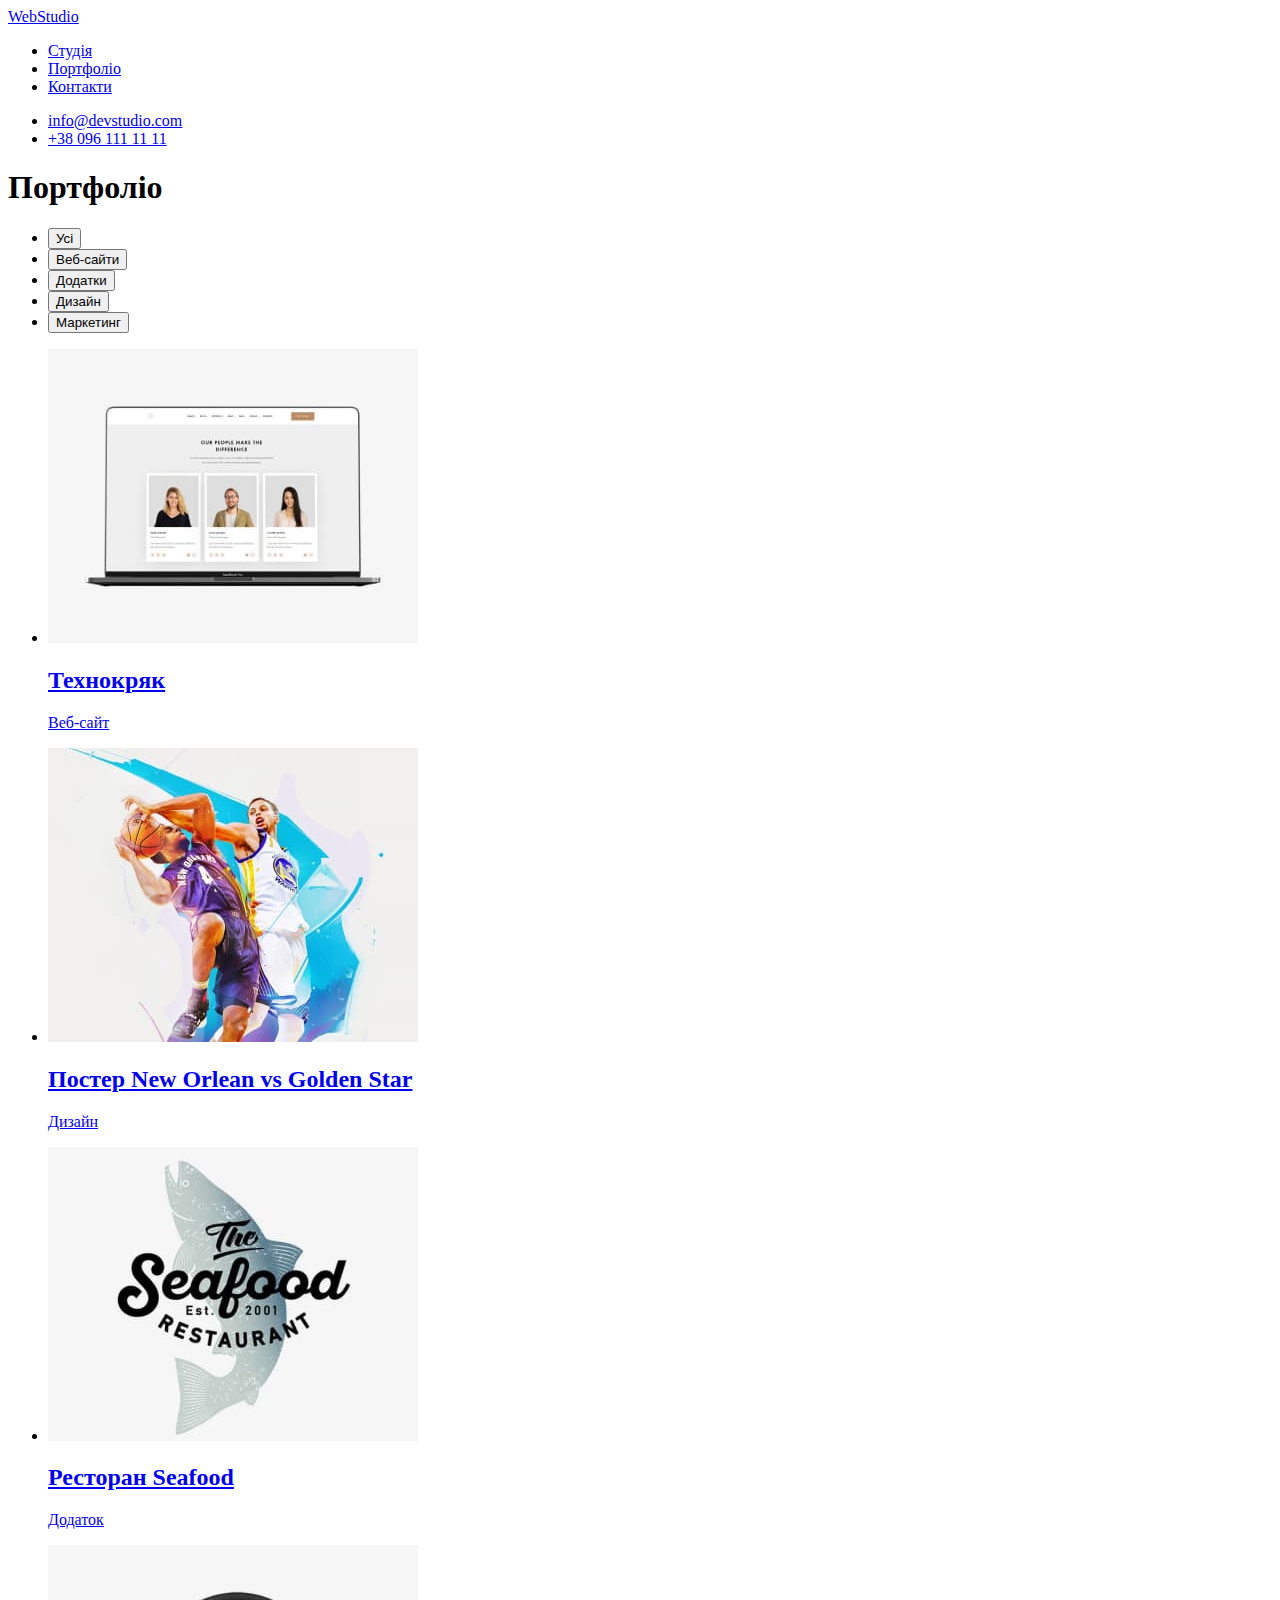
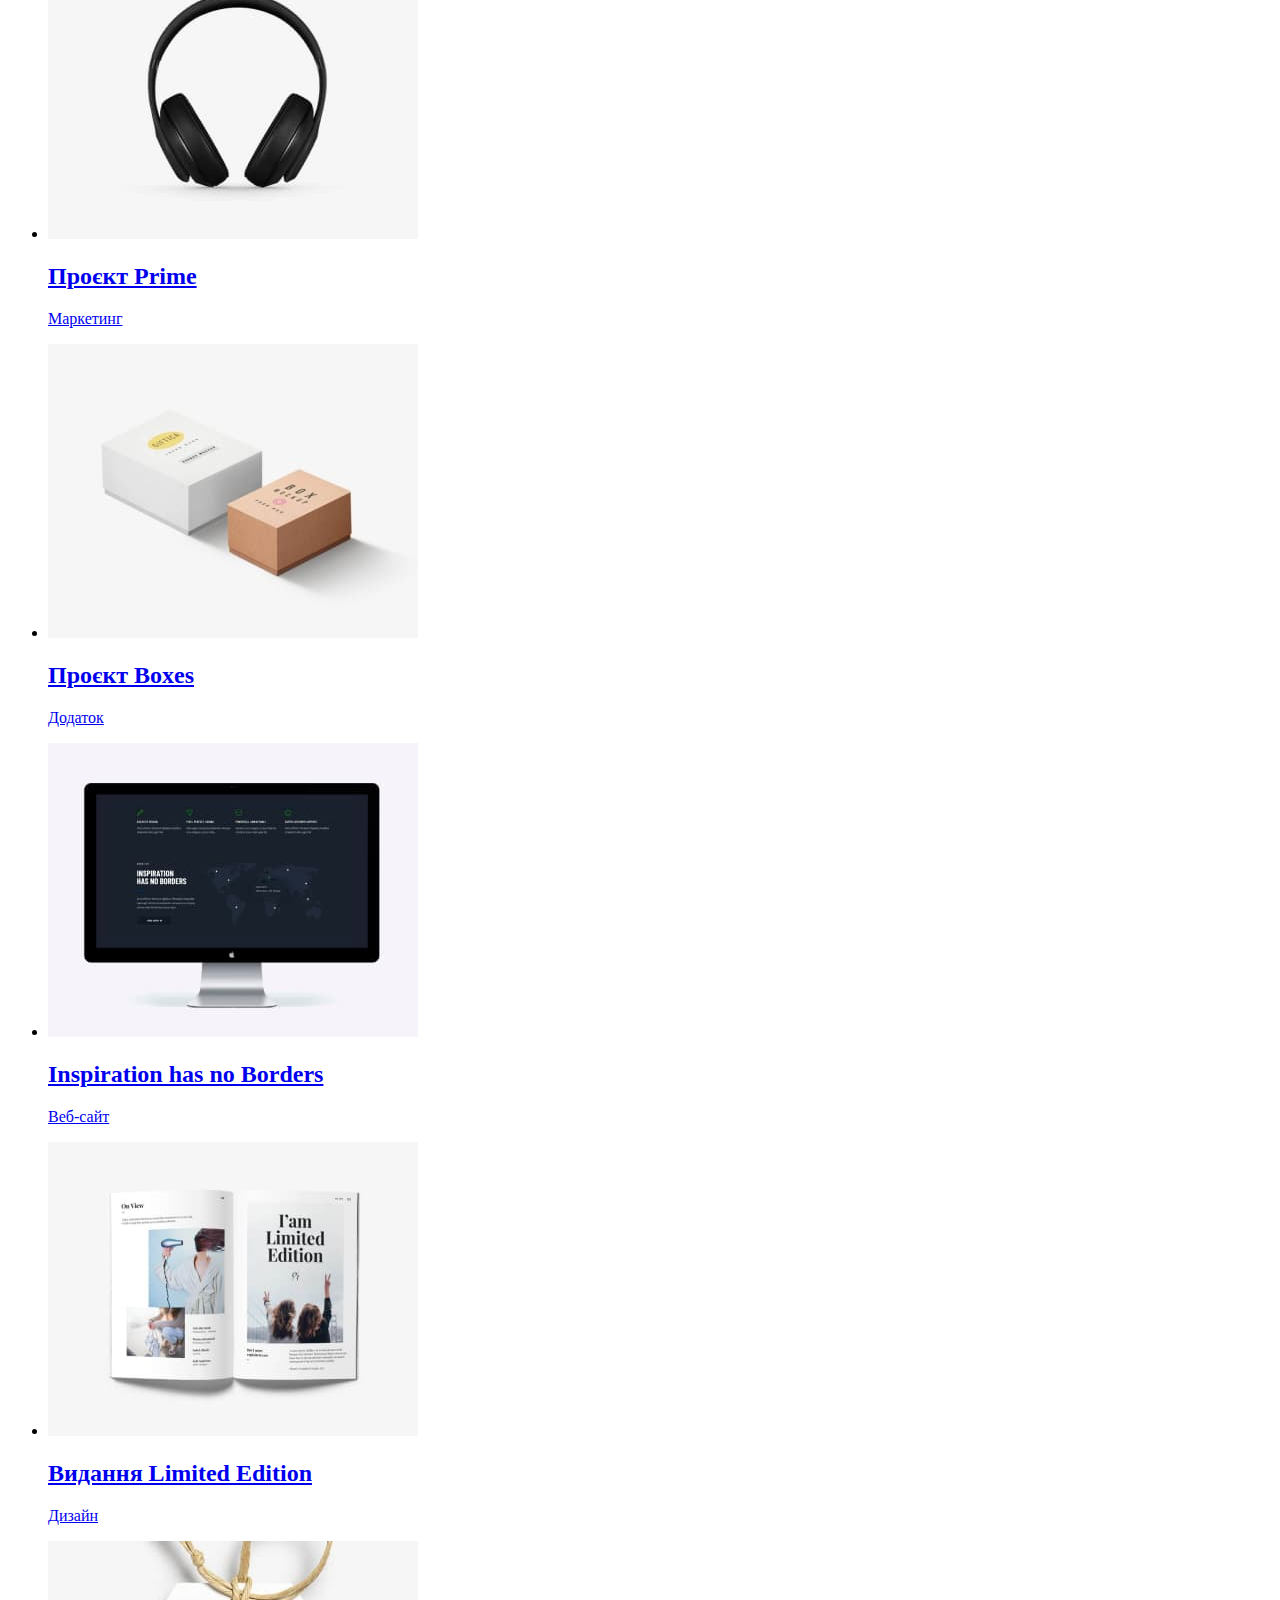
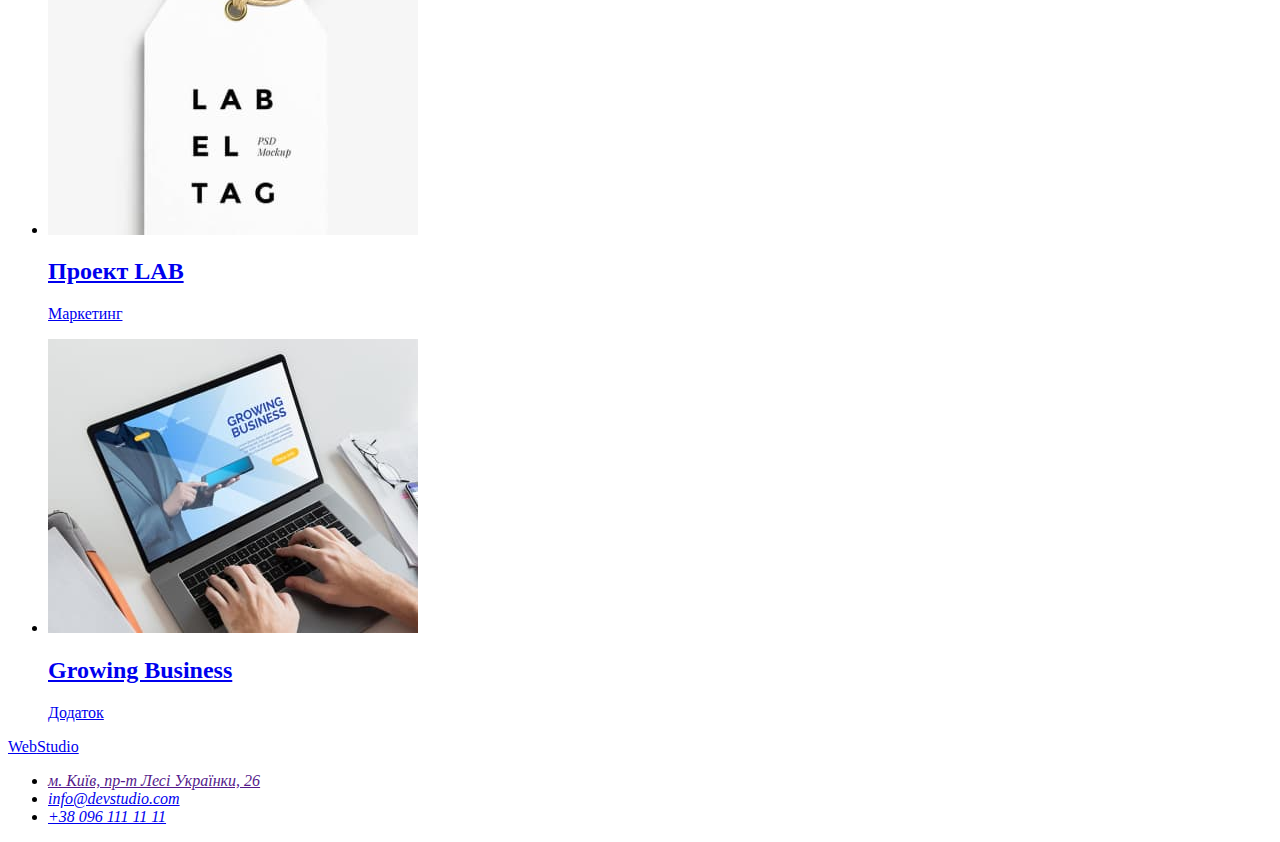
==== portfolio.html @ 85627d81 "d" ====
<!DOCTYPE html>
<html lang="uk">
  <head>
    <meta charset="UTF-8" />
    <meta http-equiv="X-UA-Compatible" content="IE=edge" />
    <meta name="viewport" content="width=device-width, initial-scale=1.0" />
    <link rel="stylesheet" href="./css/styles.css" />
    <title>Portfolio</title>
  </head>
  <body>
    <!--Шапка-->
    <header>
      <a href="./index.html"><span>Web</span>Studio</a>
      <nav>
        <ul>
          <li>
            <a href="./index.html">Студія</a>
          </li>
          <li>
            <a href="./portfolio.html">Портфоліо</a>
          </li>
          <li>
            <a href="/">Контакти</a>
          </li>
        </ul>
      </nav>
      <ul>
        <li>
          <a href="mailto:info@devstudio.com">info@devstudio.com</a>
        </li>
        <li>
          <a href="tel:+380961111111">+38 096 111 11 11</a>
        </li>
      </ul>
    </header>
    <main>
      <section class="portfolio">
        <h1 class="portfolio-titel">Портфоліо</h1>
        <ul class="portfolio-button">
          <li><button type="button">Усі</button></li>
          <li><button type="button">Веб-сайти</button></li>
          <li><button type="button">Додатки</button></li>
          <li><button type="button">Дизайн</button></li>
          <li><button type="button">Маркетинг</button></li>
        </ul>
        <ul class="portfolio-example">
          <li>
            <a href="/">
              <img
                src="./images/portfolio-1.jpg"
                alt="Відкритий лептоп з зображенням веб-сторінки"
                width="370"
                height="294"
              />
              <h2>Технокряк</h2>
              <p>Веб-сайт</p>
            </a>
          </li>
          <li>
            <a href="/">
              <img
                src="./images/portfolio-2.jpg"
                alt="Два баскетболіста у стрибку"
                width="370"
                height="294"
              />
              <h2>Постер New Orlean vs Golden Star</h2>
              <p>Дизайн</p>
            </a>
          </li>
          <li>
            <a href="/">
              <img
                src="./images/portfolio-3.jpg"
                alt="Логотип у вигляді риби з назвою ресторану"
                width="370"
                height="294"
              />
              <h2>Ресторан Seafood</h2>
              <p>Додаток</p>
            </a>
          </li>
          <li>
            <a href="/">
              <img
                src="./images/portfolio-4.jpg"
                alt="Зображення навушників"
                width="370"
                height="294"
              />
              <h2>Проєкт Prime</h2>
              <p>Маркетинг</p>
            </a>
          </li>
          <li>
            <a href="/">
              <img
                src="./images/portfolio-5.jpg"
                alt="Дві картонні коробочки (біла та кавова)"
                width="370"
                height="294"
              />
              <h2>Проєкт Boxes</h2>
              <p>Додаток</p>
            </a>
          </li>
          <li>
            <a href="/">
              <img
                src="./images/portfolio-6.jpg"
                alt="Монітор з відкритою веб-сторінкою на ньому"
                width="370"
                height="294"
              />
              <h2>Inspiration has no Borders</h2>
              <p>Веб-сайт</p>
            </a>
          </li>
          <li>
            <a href="/">
              <img
                src="./images/portfolio-7.jpg"
                alt="Зображення розгорнутого жіночого журналу"
                width="370"
                height="294"
              />
              <h2>Видання Limited Edition</h2>
              <p>Дизайн</p>
            </a>
          </li>
          <li>
            <a href="/">
              <img
                src="./images/portfolio-8.jpg"
                alt="Біла бірка з логотипом"
                width="370"
                height="294"
              />
              <h2>Проект LAB</h2>
              <p>Маркетинг</p>
            </a>
          </li>
          <li>
            <a href="/">
              <img
                src="./images/portfolio-9.jpg"
                alt="Руки мужчини друкують на лептопі"
                width="370"
                height="294"
              />
              <h2>Growing Business</h2>
              <p>Додаток</p>
            </a>
          </li>
        </ul>
      </section>
    </main>
    <!-- Підвал -->
    <footer>
      <a href="./index.html"><span>Web</span>Studio</a>
      <address>
        <ul>
          <li><a href=""> м. Київ, пр-т Лесі Українки, 26</a></li>
          <li>
            <a href="mailto:info@devstudio.com">info@devstudio.com</a>
          </li>
          <li>
            <a href="tel:+380961111111">+38 096 111 11 11</a>
          </li>
        </ul>
      </address>
    </footer>
  </body>
</html>
---- css/styles.css ----
:root {
    
}
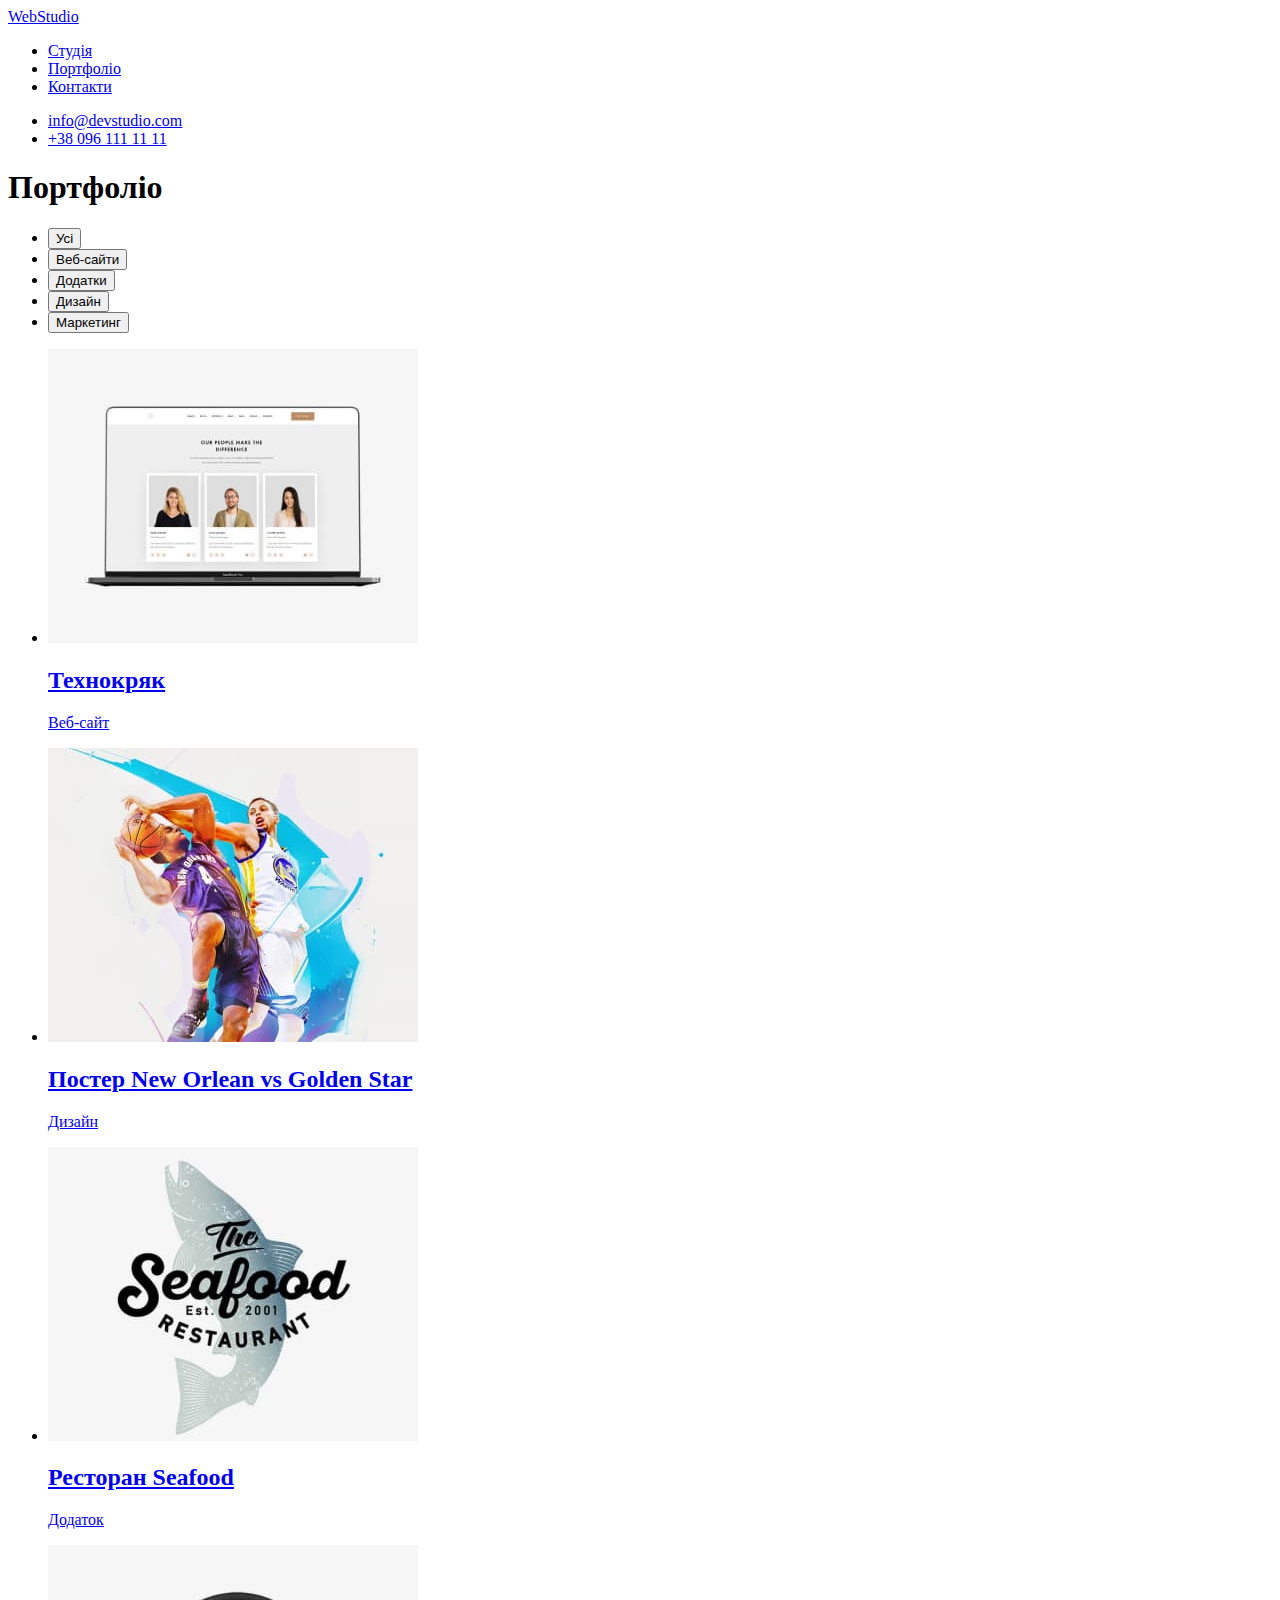
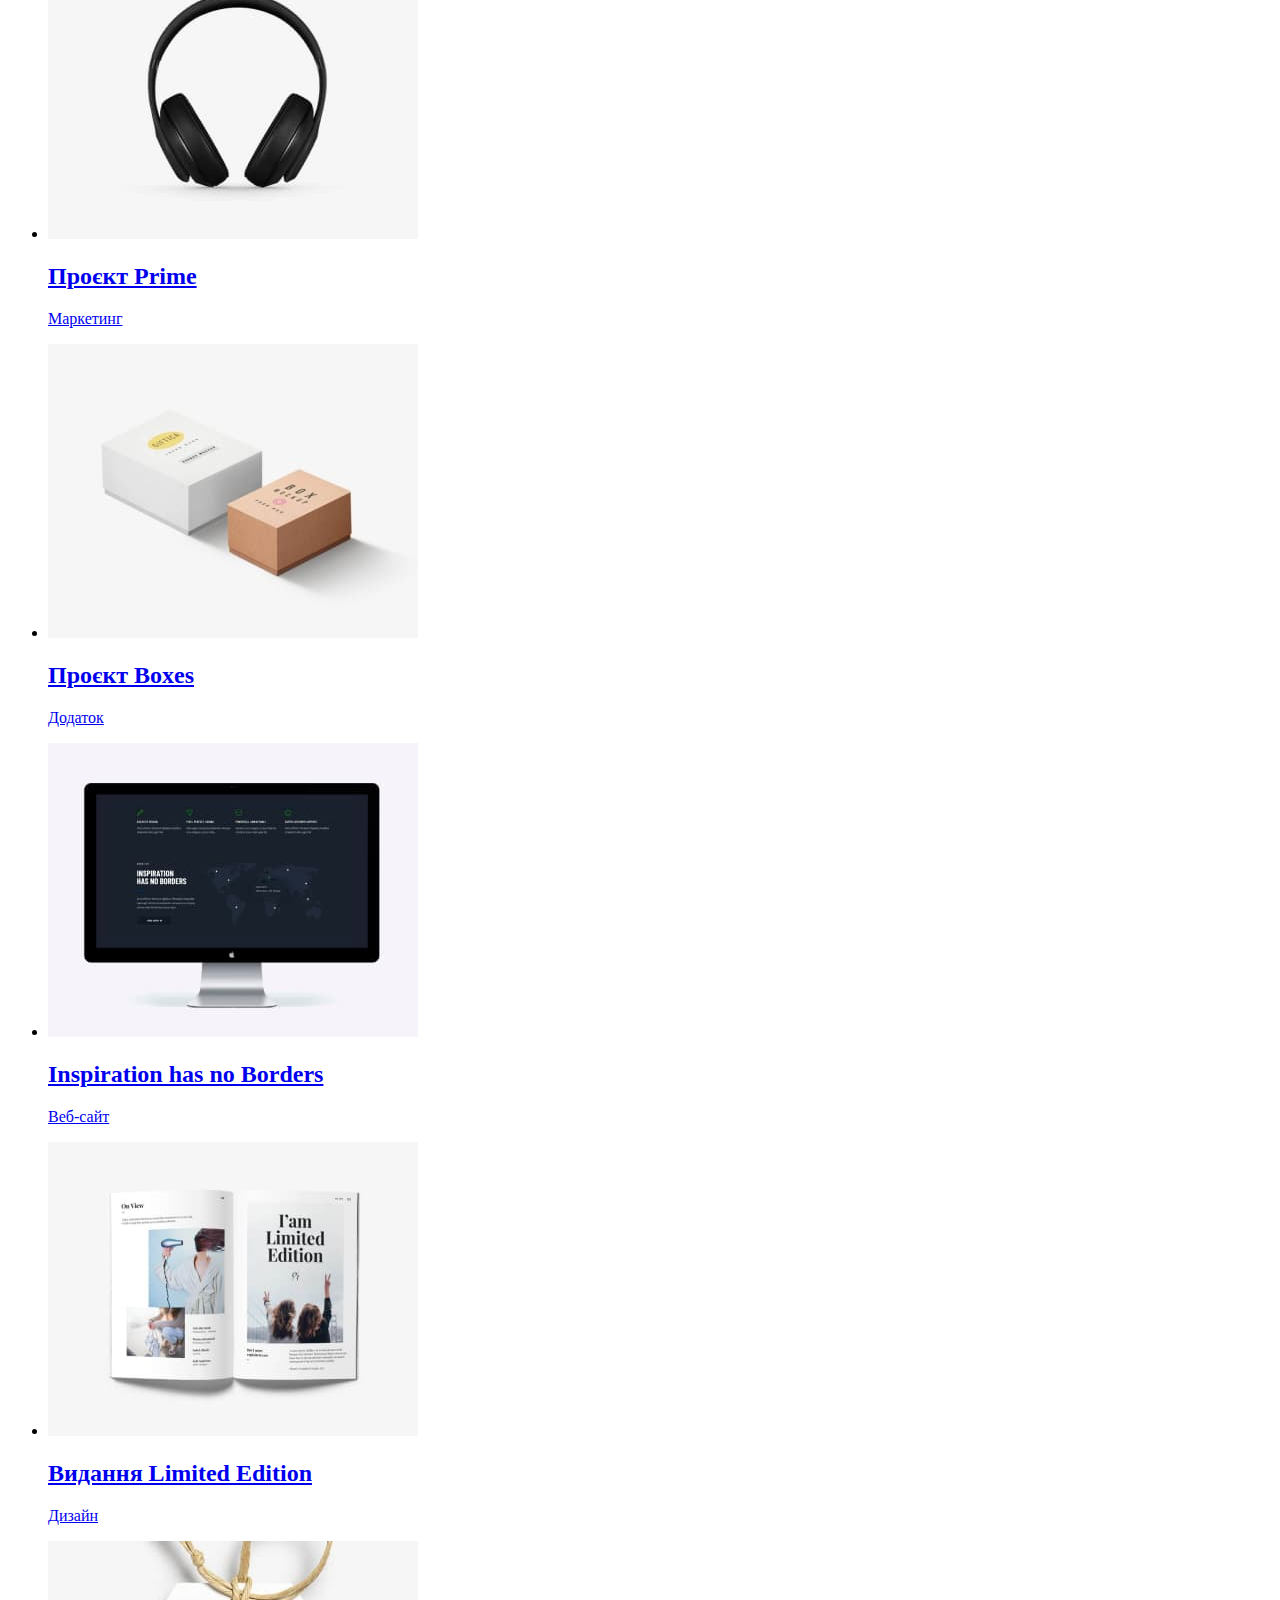
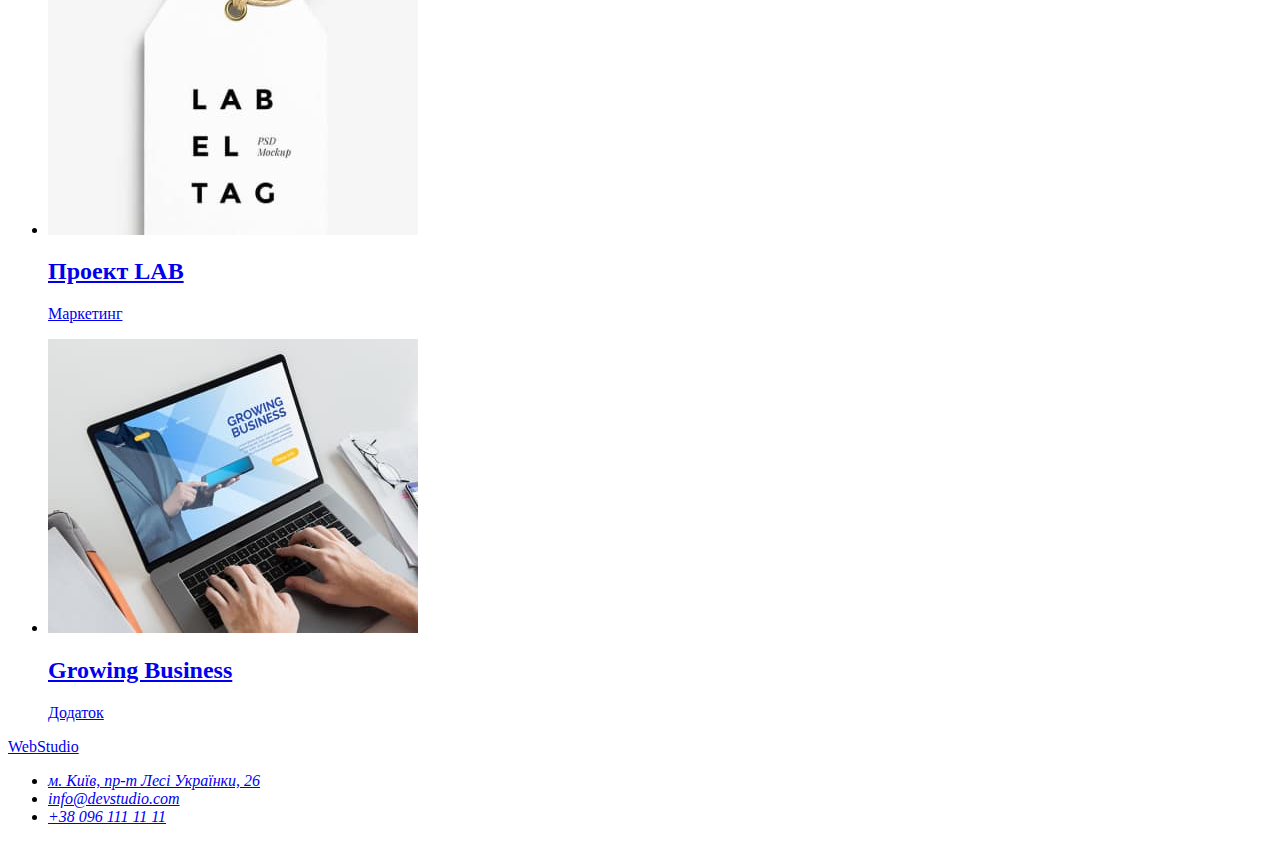
==== commit 6aaac105: "1" ====
--- a/portfolio.html
+++ b/portfolio.html
@@ -160,7 +160,11 @@
       <a href="./index.html"><span>Web</span>Studio</a>
       <address>
         <ul>
-          <li><a href=""> м. Київ, пр-т Лесі Українки, 26</a></li>
+          <li>
+            <a href="https://goo.gl/maps/DNi7369EejnXLSCo7" translate="_blank">
+              м. Київ, пр-т Лесі Українки, 26</a
+            >
+          </li>
           <li>
             <a href="mailto:info@devstudio.com">info@devstudio.com</a>
           </li>
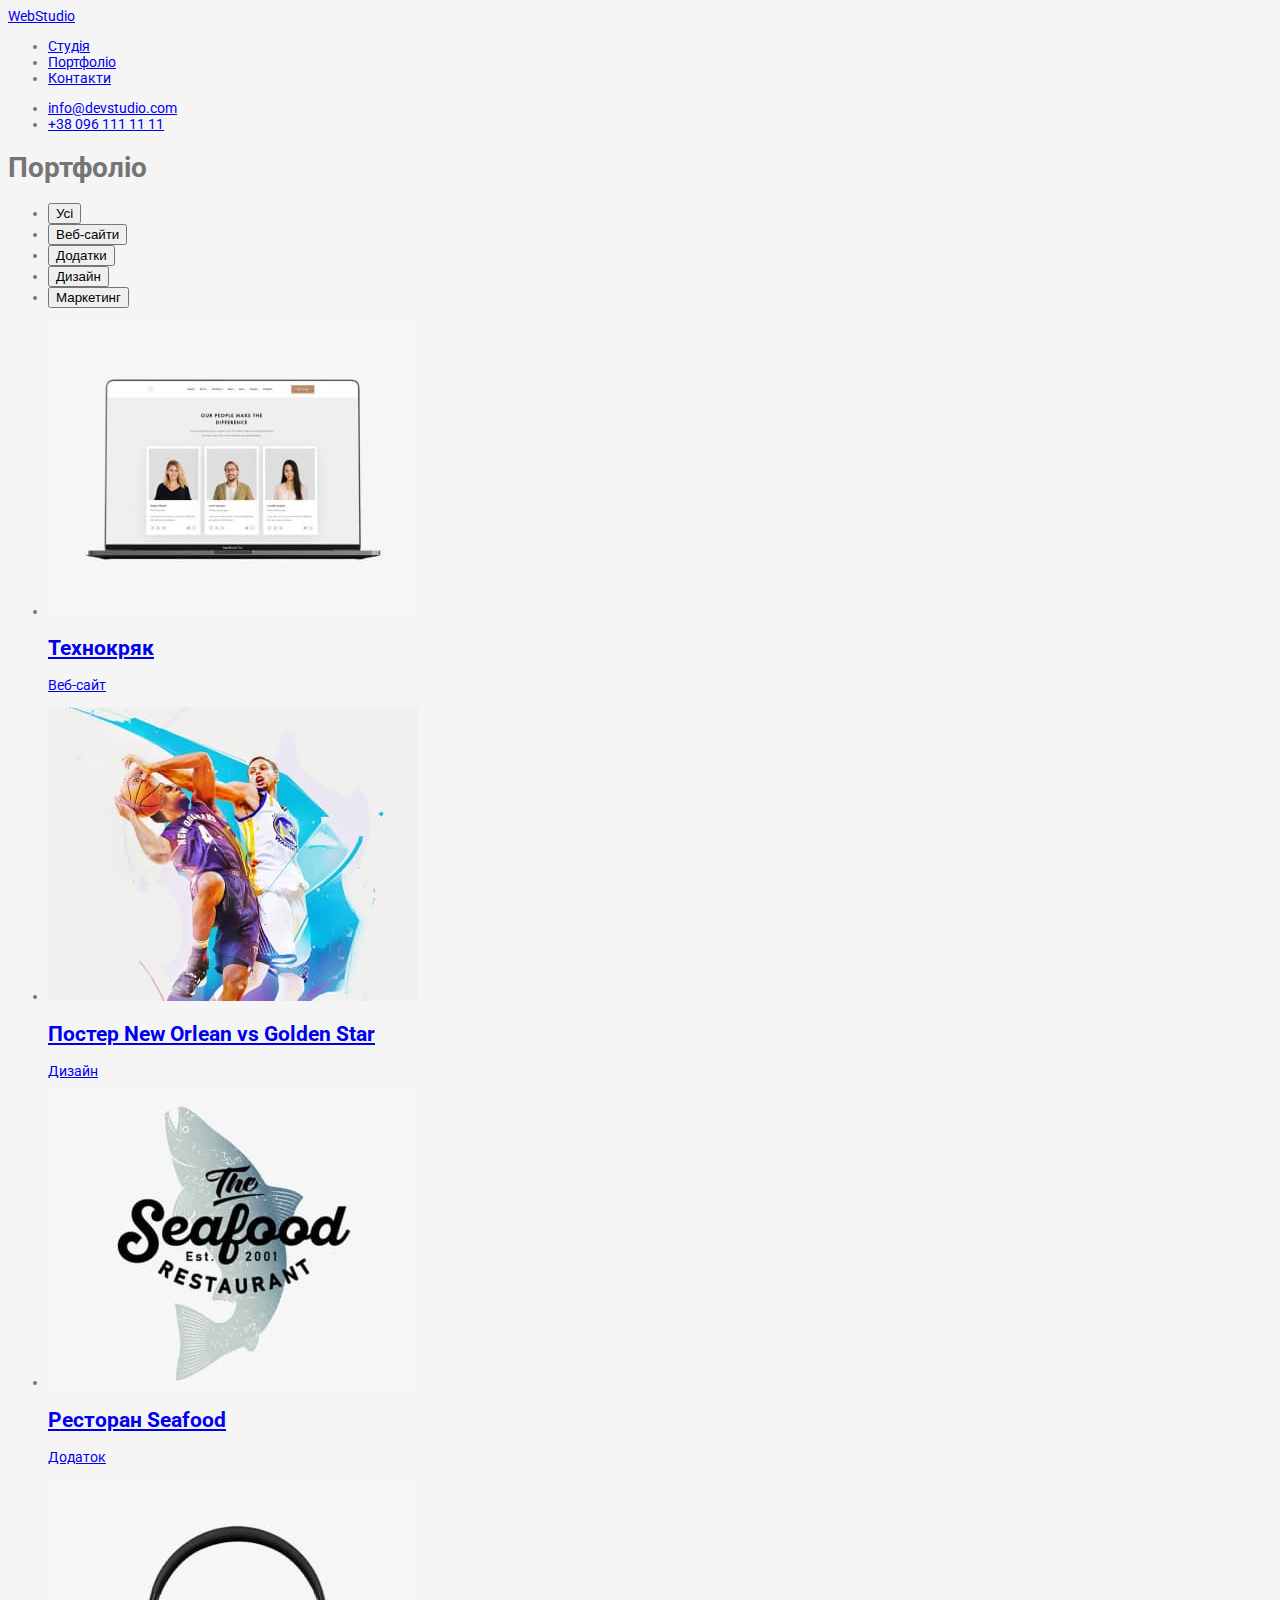
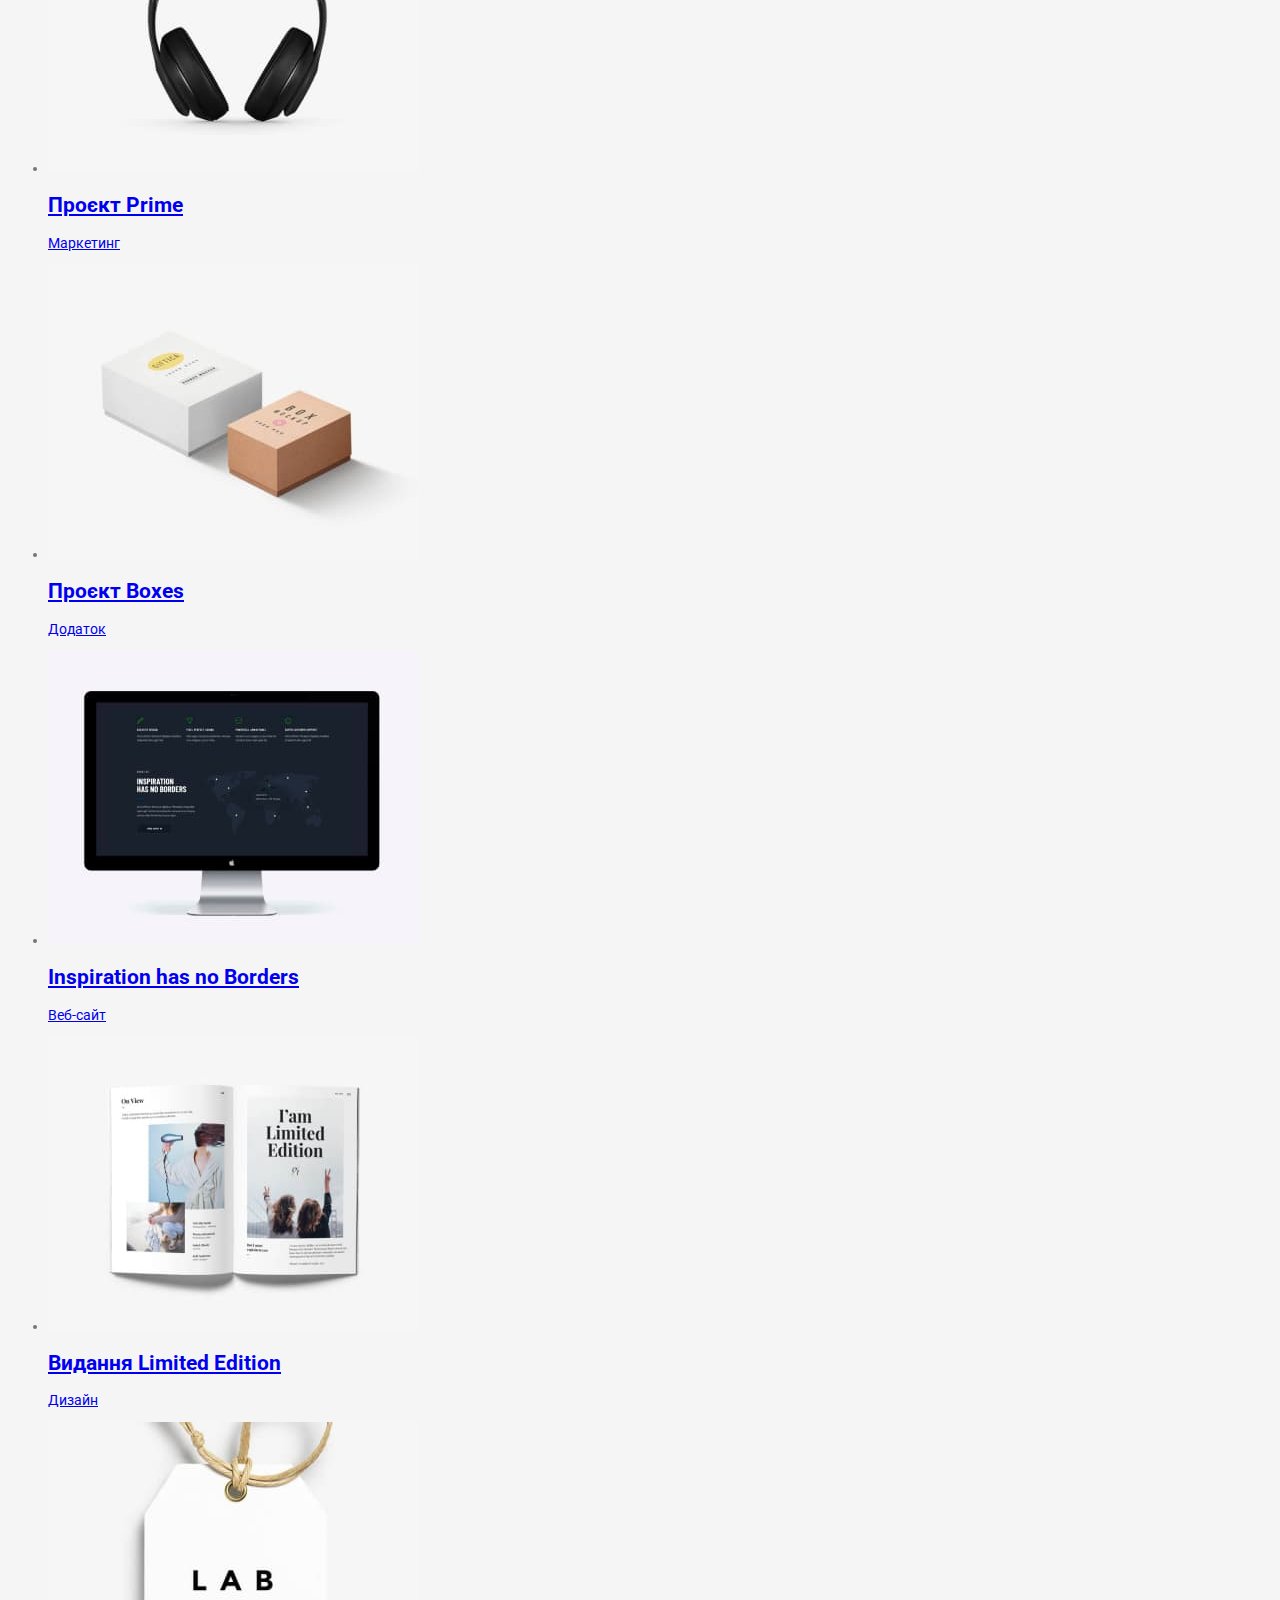
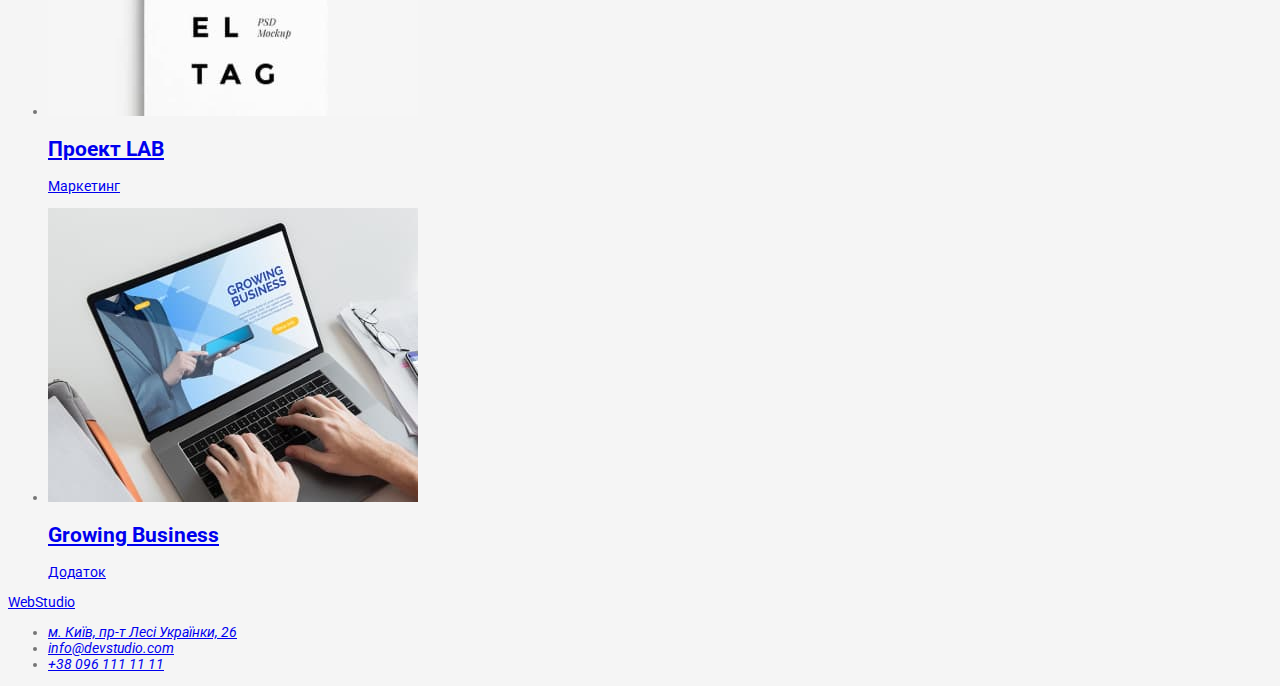
==== commit d5ba3e00: "css першої сторінки" ====
--- a/portfolio.html
+++ b/portfolio.html
@@ -4,6 +4,10 @@
     <meta charset="UTF-8" />
     <meta http-equiv="X-UA-Compatible" content="IE=edge" />
     <meta name="viewport" content="width=device-width, initial-scale=1.0" />
+    <link
+      href="https://fonts.googleapis.com/css2?family=Montserrat:wght@400;700&family=Raleway:wght@700&family=Roboto:wght@400;500;700;900&display=swap"
+      rel="stylesheet"
+    />
     <link rel="stylesheet" href="./css/styles.css" />
     <title>Portfolio</title>
   </head>
@@ -161,7 +165,7 @@
       <address>
         <ul>
           <li>
-            <a href="https://goo.gl/maps/DNi7369EejnXLSCo7" translate="_blank">
+            <a href="https://goo.gl/maps/DNi7369EejnXLSCo7" target="_blank">
               м. Київ, пр-т Лесі Українки, 26</a
             >
           </li>
--- a/css/styles.css
+++ b/css/styles.css
@@ -1,3 +1,156 @@
 :root {
-    
-}+  --accent-color: #2196f3;
+  --titel-color: #212121;
+  --text-color: #757575;
+  --footer-color: rgba(255, 255, 255, 0.6);
+}
+
+.link {
+  text-decoration: none;
+}
+
+.list {
+  list-style: none;
+}
+
+body {
+  background-color: #f5f5f5;
+  color: var(--text-color);
+  font-family: 'Roboto', sans-serif;
+  font-style: normal;
+  font-size: 14px;
+}
+
+/* --header-- */
+
+/* logo */
+.logo {
+  font-family: 'Raleway', sans-serif;
+  font-weight: 700;
+  font-size: 26px;
+  line-height: 1.19;
+  letter-spacing: 0.03em;
+  color: #000000;
+}
+
+.web {
+  color: var(--accent-color);
+}
+
+.nav_link {
+  font-weight: 500;
+  line-height: 1.14;
+  letter-spacing: 0.02em;
+  color: var(--titel-color);
+}
+
+.nav_link:hover {
+  color: var(--accent-color);
+}
+
+.nav_link:focus {
+  color: var(--accent-color);
+}
+
+.mail,
+.tel {
+  font-weight: 500;
+  line-height: 1.14;
+  letter-spacing: 0.02em;
+  color: var(--text-color);
+}
+
+.mail:hover,
+.tel:hover {
+  color: var(--accent-color);
+}
+
+/* body */
+.hero {
+  background-color: #2f303a;
+}
+
+.hero-title {
+  font-weight: 900;
+  font-size: 44px;
+  line-height: 1.36;
+  text-align: center;
+  letter-spacing: 0.06em;
+  text-transform: uppercase;
+  color: #fff;
+}
+
+.hero-btn {
+  font-weight: 700;
+  font-size: 16px;
+  line-height: 1.88;
+  display: flex;
+  letter-spacing: 0.06em;
+  background-color: var(--accent-color);
+  color: #fff;
+}
+
+.titel-none {
+  display: none;
+}
+
+.titel-benefits {
+  font-weight: 700;
+  line-height: 1.14;
+  letter-spacing: 0.03em;
+  text-transform: uppercase;
+  color: var(--titel-color);
+}
+
+.paragraph {
+  line-height: 1.71;
+  letter-spacing: 0.03em;
+}
+
+/* Чим ми займаємося */
+.titel-doing,
+.tite-team {
+  font-weight: 700;
+  font-size: 36px;
+  line-height: 1.17;
+  text-align: center;
+  letter-spacing: 0.03em;
+  color: var(--titel-color);
+}
+
+.name {
+  font-weight: 500;
+  font-size: 16px;
+  line-height: 1.18;
+  letter-spacing: 0.03em;
+  color: var(--titel-color);
+}
+
+.profession {
+  font-weight: 400;
+  font-size: 16px;
+  line-height: 1.18;
+  letter-spacing: 0.03em;
+}
+
+.address {
+  font-style: normal;
+  font-weight: 400;
+  line-height: 1.71;
+  letter-spacing: 0.03em;
+  color: #fff;
+}
+
+.footer {
+  background-color: #2f303a;
+}
+
+.footer-logo,
+.adress-link {
+  color: #fff;
+}
+
+.footer-mail,
+.footer-tel {
+  color: rgba(255, 255, 255, 0.6);
+}
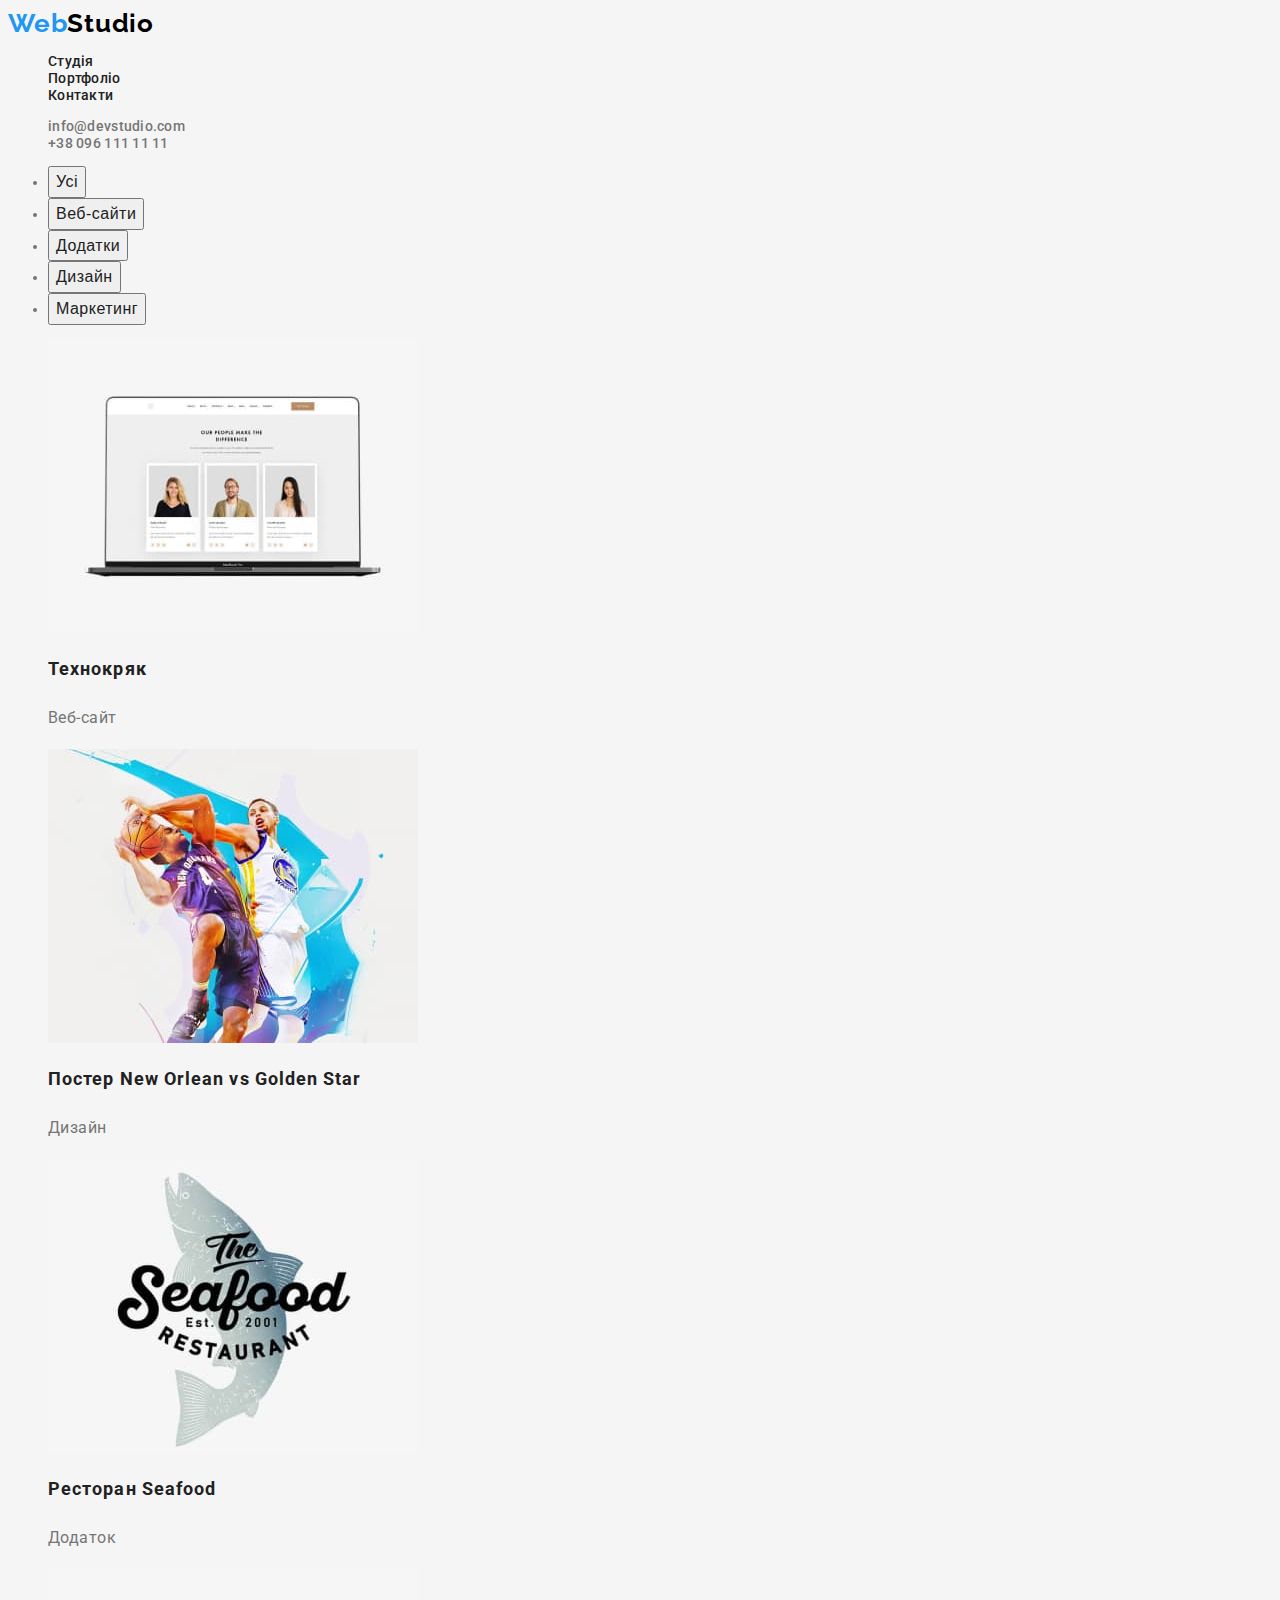
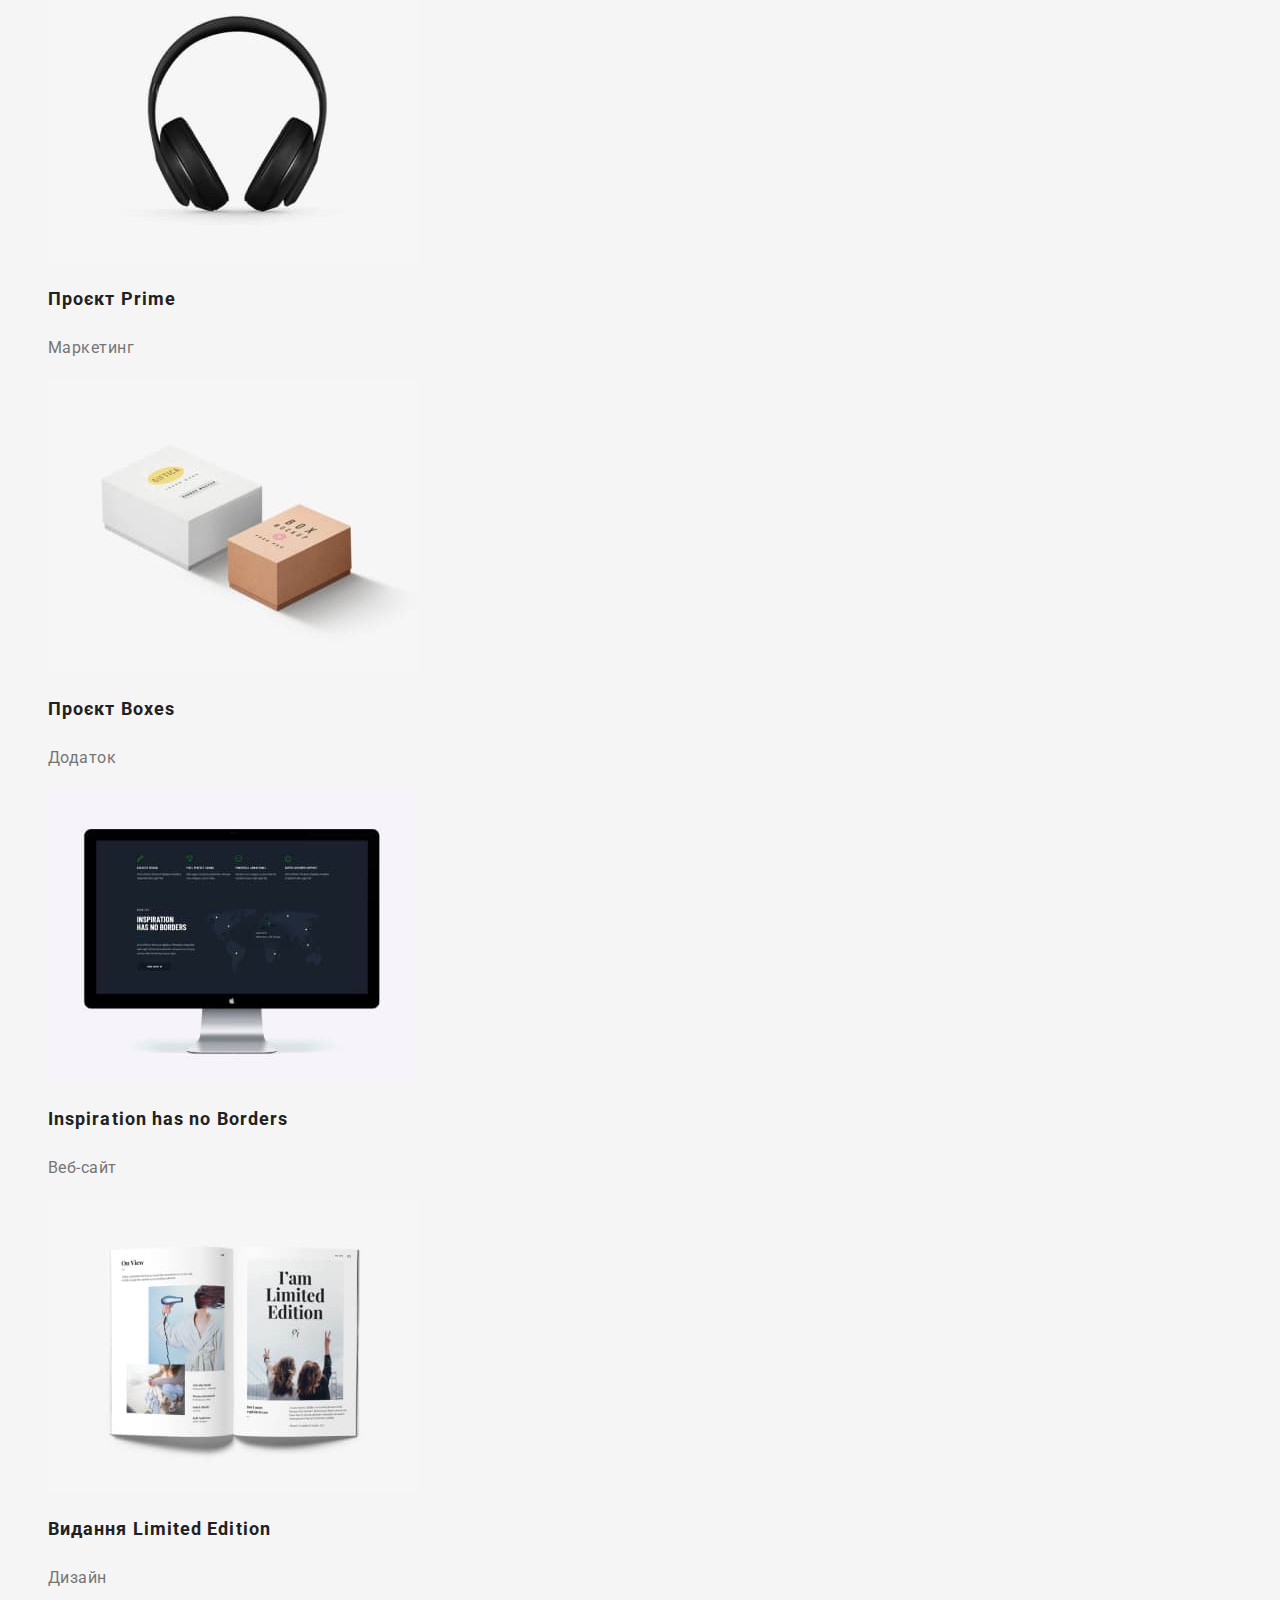
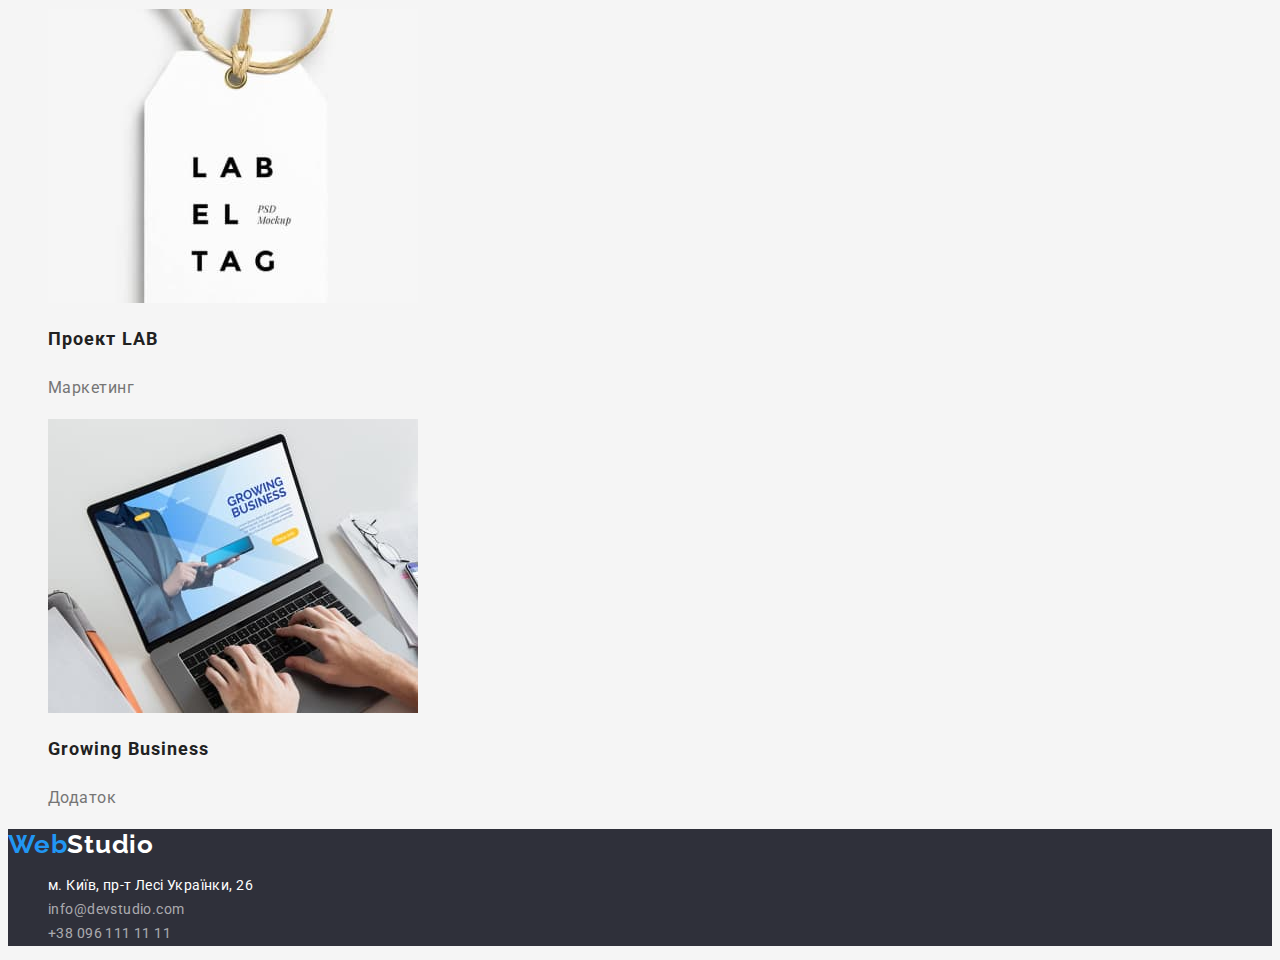
==== commit ca594ce7: "css portfolio too" ====
--- a/portfolio.html
+++ b/portfolio.html
@@ -14,166 +14,170 @@
   <body>
     <!--Шапка-->
     <header>
-      <a href="./index.html"><span>Web</span>Studio</a>
       <nav>
-        <ul>
+        <a class="logo link" href="./index.html"><span class="web">Web</span>Studio</a>
+        <ul class="list nav">
           <li>
-            <a href="./index.html">Студія</a>
+            <a class="link nav_link" href="./index.html">Студія</a>
           </li>
           <li>
-            <a href="./portfolio.html">Портфоліо</a>
+            <a class="link nav_link" href="./portfolio.html">Портфоліо</a>
           </li>
           <li>
-            <a href="/">Контакти</a>
+            <a class="link nav_link" href="/">Контакти</a>
           </li>
         </ul>
       </nav>
-      <ul>
+      <ul class="list">
         <li>
-          <a href="mailto:info@devstudio.com">info@devstudio.com</a>
+          <a class="link mail" href="mailto:info@devstudio.com">info@devstudio.com</a>
         </li>
         <li>
-          <a href="tel:+380961111111">+38 096 111 11 11</a>
+          <a class="link tel" href="tel:+380961111111">+38 096 111 11 11</a>
         </li>
       </ul>
     </header>
     <main>
-      <section class="portfolio">
-        <h1 class="portfolio-titel">Портфоліо</h1>
+      <section>
+        <h1 class="titel-none">Портфоліо</h1>
         <ul class="portfolio-button">
-          <li><button type="button">Усі</button></li>
-          <li><button type="button">Веб-сайти</button></li>
-          <li><button type="button">Додатки</button></li>
-          <li><button type="button">Дизайн</button></li>
-          <li><button type="button">Маркетинг</button></li>
+          <li><button class="portfolio-btn" type="button">Усі</button></li>
+          <li><button class="portfolio-btn" type="button">Веб-сайти</button></li>
+          <li><button class="portfolio-btn" type="button">Додатки</button></li>
+          <li><button class="portfolio-btn" type="button">Дизайн</button></li>
+          <li><button class="portfolio-btn" type="button">Маркетинг</button></li>
         </ul>
-        <ul class="portfolio-example">
+        <ul class="list portfolio">
           <li>
-            <a href="/">
+            <a class="link" href="/">
               <img
                 src="./images/portfolio-1.jpg"
                 alt="Відкритий лептоп з зображенням веб-сторінки"
                 width="370"
                 height="294"
               />
-              <h2>Технокряк</h2>
-              <p>Веб-сайт</p>
+              <h2 class="portfolio-titel">Технокряк</h2>
+              <p class="portfolio-paragraph">Веб-сайт</p>
             </a>
           </li>
           <li>
-            <a href="/">
+            <a class="link" href="/">
               <img
                 src="./images/portfolio-2.jpg"
                 alt="Два баскетболіста у стрибку"
                 width="370"
                 height="294"
               />
-              <h2>Постер New Orlean vs Golden Star</h2>
-              <p>Дизайн</p>
+              <h2 class="portfolio-titel">Постер New Orlean vs Golden Star</h2>
+              <p class="portfolio-paragraph">Дизайн</p>
             </a>
           </li>
           <li>
-            <a href="/">
+            <a class="link" href="/">
               <img
                 src="./images/portfolio-3.jpg"
                 alt="Логотип у вигляді риби з назвою ресторану"
                 width="370"
                 height="294"
               />
-              <h2>Ресторан Seafood</h2>
-              <p>Додаток</p>
+              <h2 class="portfolio-titel">Ресторан Seafood</h2>
+              <p class="portfolio-paragraph">Додаток</p>
             </a>
           </li>
           <li>
-            <a href="/">
+            <a class="link" href="/">
               <img
                 src="./images/portfolio-4.jpg"
                 alt="Зображення навушників"
                 width="370"
                 height="294"
               />
-              <h2>Проєкт Prime</h2>
-              <p>Маркетинг</p>
+              <h2 class="portfolio-titel">Проєкт Prime</h2>
+              <p class="portfolio-paragraph">Маркетинг</p>
             </a>
           </li>
           <li>
-            <a href="/">
+            <a class="link" href="/">
               <img
                 src="./images/portfolio-5.jpg"
                 alt="Дві картонні коробочки (біла та кавова)"
                 width="370"
                 height="294"
               />
-              <h2>Проєкт Boxes</h2>
-              <p>Додаток</p>
+              <h2 class="portfolio-titel">Проєкт Boxes</h2>
+              <p class="portfolio-paragraph">Додаток</p>
             </a>
           </li>
           <li>
-            <a href="/">
+            <a class="link" href="/">
               <img
                 src="./images/portfolio-6.jpg"
                 alt="Монітор з відкритою веб-сторінкою на ньому"
                 width="370"
                 height="294"
               />
-              <h2>Inspiration has no Borders</h2>
-              <p>Веб-сайт</p>
+              <h2 class="portfolio-titel">Inspiration has no Borders</h2>
+              <p class="portfolio-paragraph">Веб-сайт</p>
             </a>
           </li>
           <li>
-            <a href="/">
+            <a class="link" href="/">
               <img
                 src="./images/portfolio-7.jpg"
                 alt="Зображення розгорнутого жіночого журналу"
                 width="370"
                 height="294"
               />
-              <h2>Видання Limited Edition</h2>
-              <p>Дизайн</p>
+              <h2 class="portfolio-titel">Видання Limited Edition</h2>
+              <p class="portfolio-paragraph">Дизайн</p>
             </a>
           </li>
           <li>
-            <a href="/">
+            <a class="link" href="/">
               <img
                 src="./images/portfolio-8.jpg"
                 alt="Біла бірка з логотипом"
                 width="370"
                 height="294"
               />
-              <h2>Проект LAB</h2>
-              <p>Маркетинг</p>
+              <h2 class="portfolio-titel">Проект LAB</h2>
+              <p class="portfolio-paragraph">Маркетинг</p>
             </a>
           </li>
           <li>
-            <a href="/">
+            <a class="link" href="/">
               <img
                 src="./images/portfolio-9.jpg"
                 alt="Руки мужчини друкують на лептопі"
                 width="370"
                 height="294"
               />
-              <h2>Growing Business</h2>
-              <p>Додаток</p>
+              <h2 class="portfolio-titel">Growing Business</h2>
+              <p class="portfolio-paragraph">Додаток</p>
             </a>
           </li>
         </ul>
       </section>
     </main>
     <!-- Підвал -->
-    <footer>
-      <a href="./index.html"><span>Web</span>Studio</a>
-      <address>
-        <ul>
+    <footer class="footer">
+      <a class="logo link footer-logo" href="./index.html"><span class="web">Web</span>Studio</a>
+      <address class="address">
+        <ul class="list">
           <li>
-            <a href="https://goo.gl/maps/DNi7369EejnXLSCo7" target="_blank">
+            <a
+              class="adress-link link"
+              href="https://goo.gl/maps/8zeP9j5eDiiV9xNEA"
+              target="_blank"
+            >
               м. Київ, пр-т Лесі Українки, 26</a
             >
           </li>
           <li>
-            <a href="mailto:info@devstudio.com">info@devstudio.com</a>
+            <a class="link footer-mail" href="mailto:info@devstudio.com">info@devstudio.com</a>
           </li>
           <li>
-            <a href="tel:+380961111111">+38 096 111 11 11</a>
+            <a class="link footer-tel" href="tel:+380961111111">+38 096 111 11 11</a>
           </li>
         </ul>
       </address>
--- a/css/styles.css
+++ b/css/styles.css
@@ -88,6 +88,7 @@
   letter-spacing: 0.06em;
   background-color: var(--accent-color);
   color: #fff;
+  cursor: pointer;
 }
 
 .titel-none {
@@ -127,7 +128,6 @@
 }
 
 .profession {
-  font-weight: 400;
   font-size: 16px;
   line-height: 1.18;
   letter-spacing: 0.03em;
@@ -135,7 +135,6 @@
 
 .address {
   font-style: normal;
-  font-weight: 400;
   line-height: 1.71;
   letter-spacing: 0.03em;
   color: #fff;
@@ -154,3 +153,39 @@
 .footer-tel {
   color: rgba(255, 255, 255, 0.6);
 }
+
+/* portfolio-- */
+
+.portfolio-btn {
+  font-weight: 500;
+  font-size: 16px;
+  line-height: 1.62;
+  text-align: center;
+  letter-spacing: 0.03em;
+  color: var(--titel-color);
+}
+
+.portfolio-btn:hover {
+  color: #fff;
+  background-color: var(--accent-color);
+}
+
+.portfolio-btn:focus {
+  color: #fff;
+  background-color: var(--accent-color);
+}
+
+.portfolio-titel {
+  font-weight: 700;
+  font-size: 18px;
+  line-height: 2;
+  letter-spacing: 0.06em;
+  color: var(--titel-color);
+}
+
+.portfolio-paragraph {
+  font-size: 16px;
+  line-height: 1.88;
+  letter-spacing: 0.03em;
+  color: var(--text-color);
+}
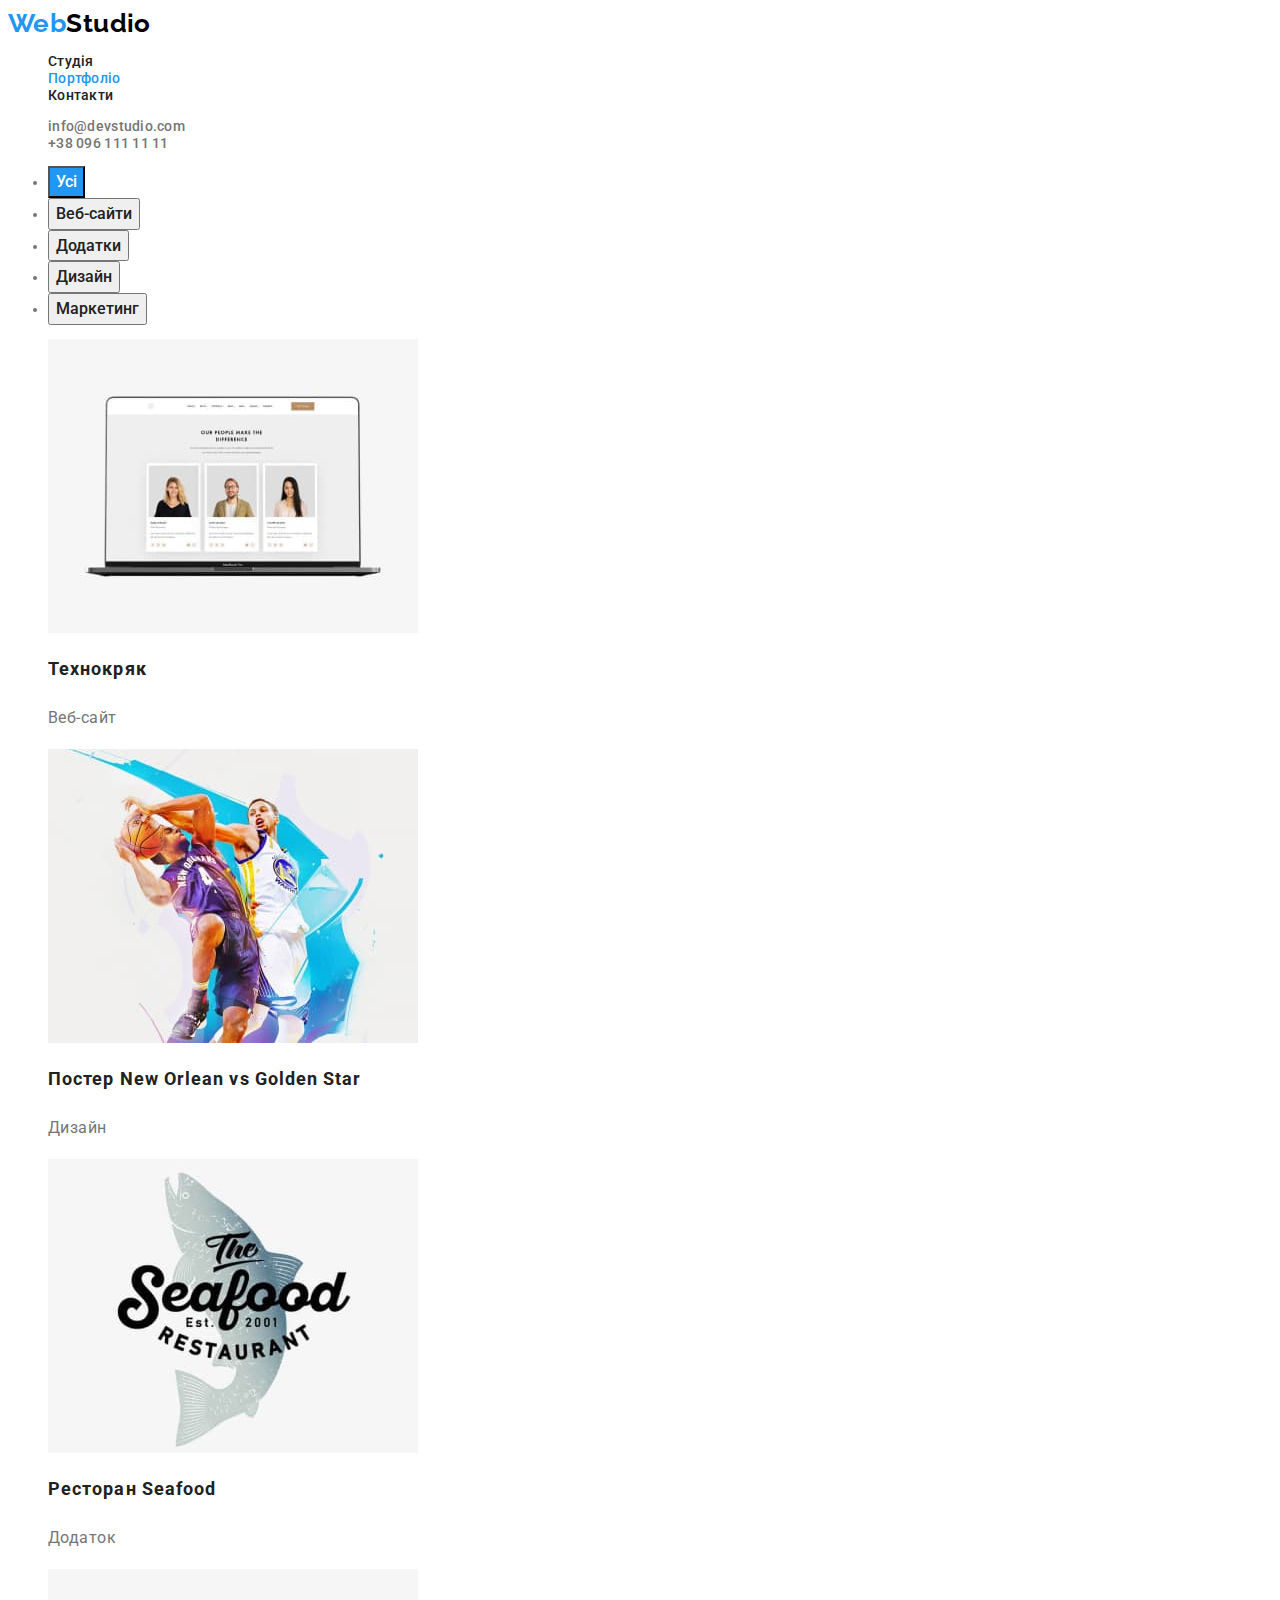
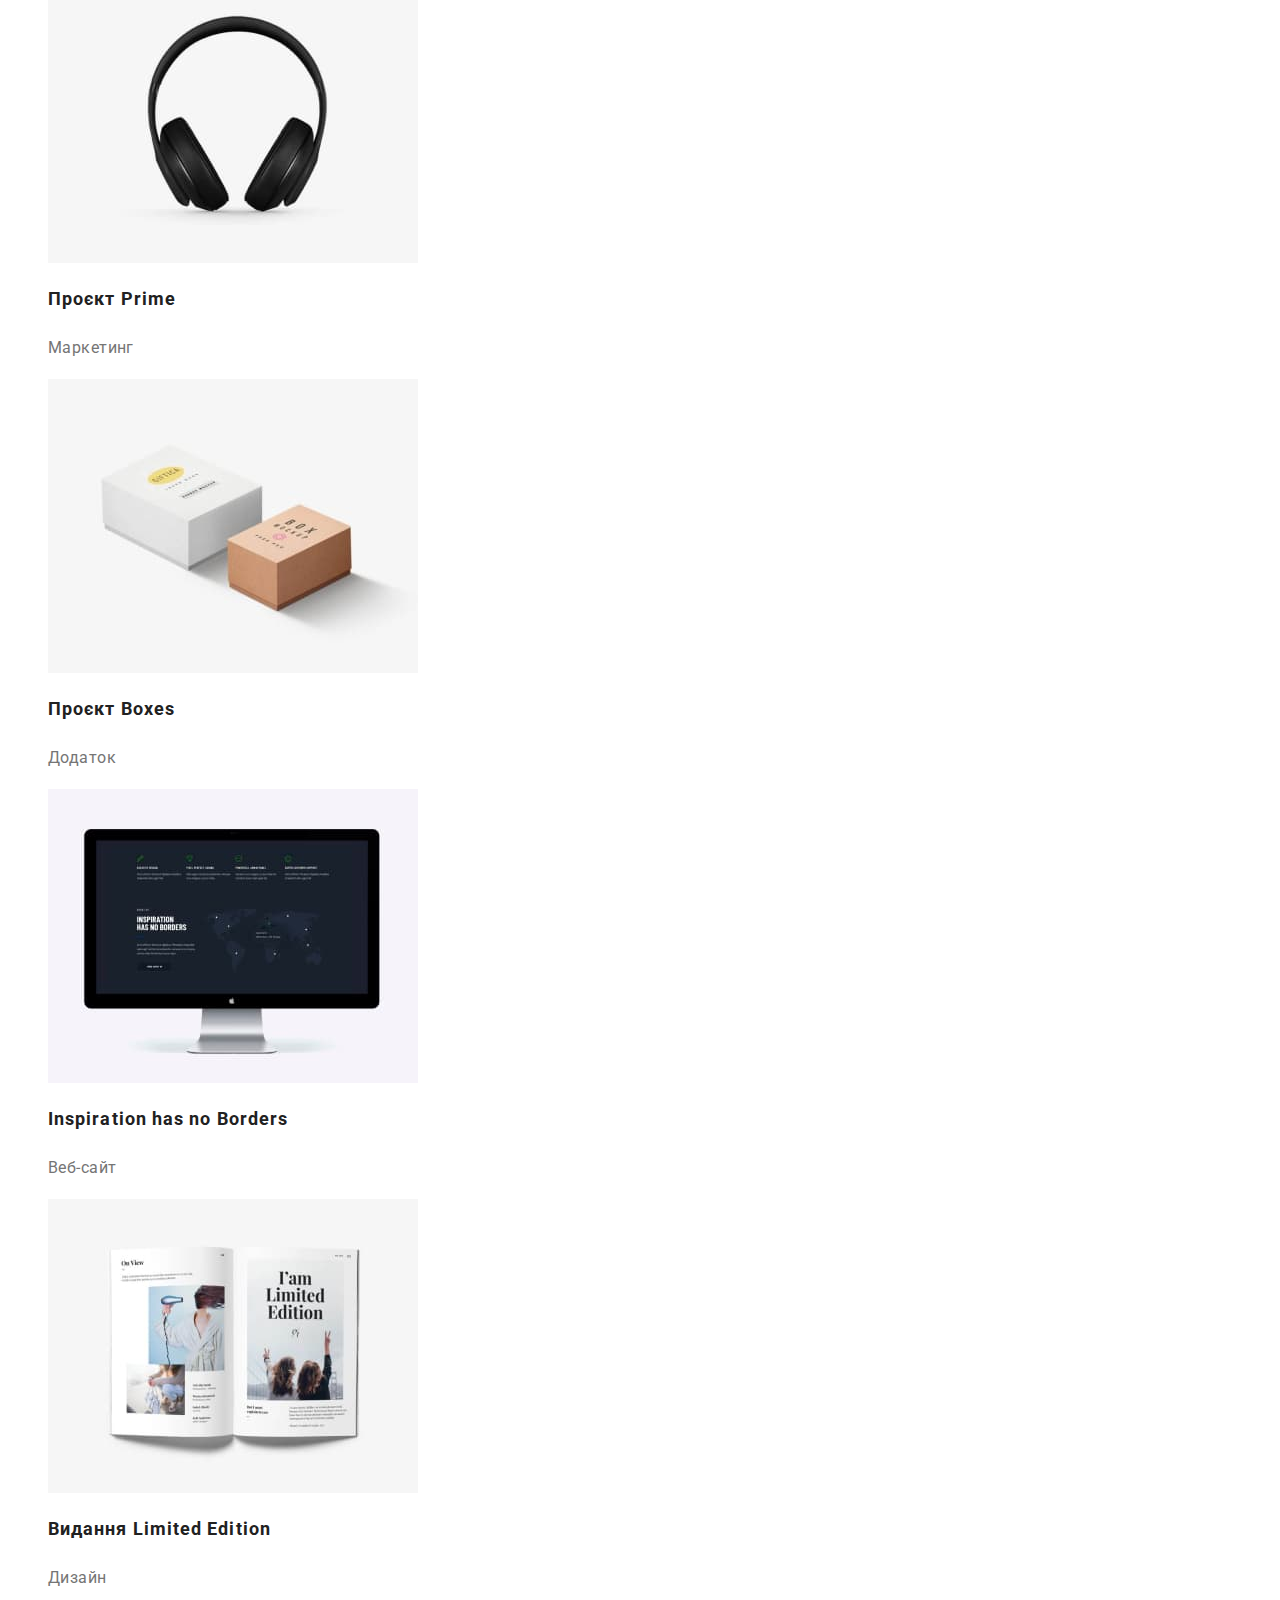
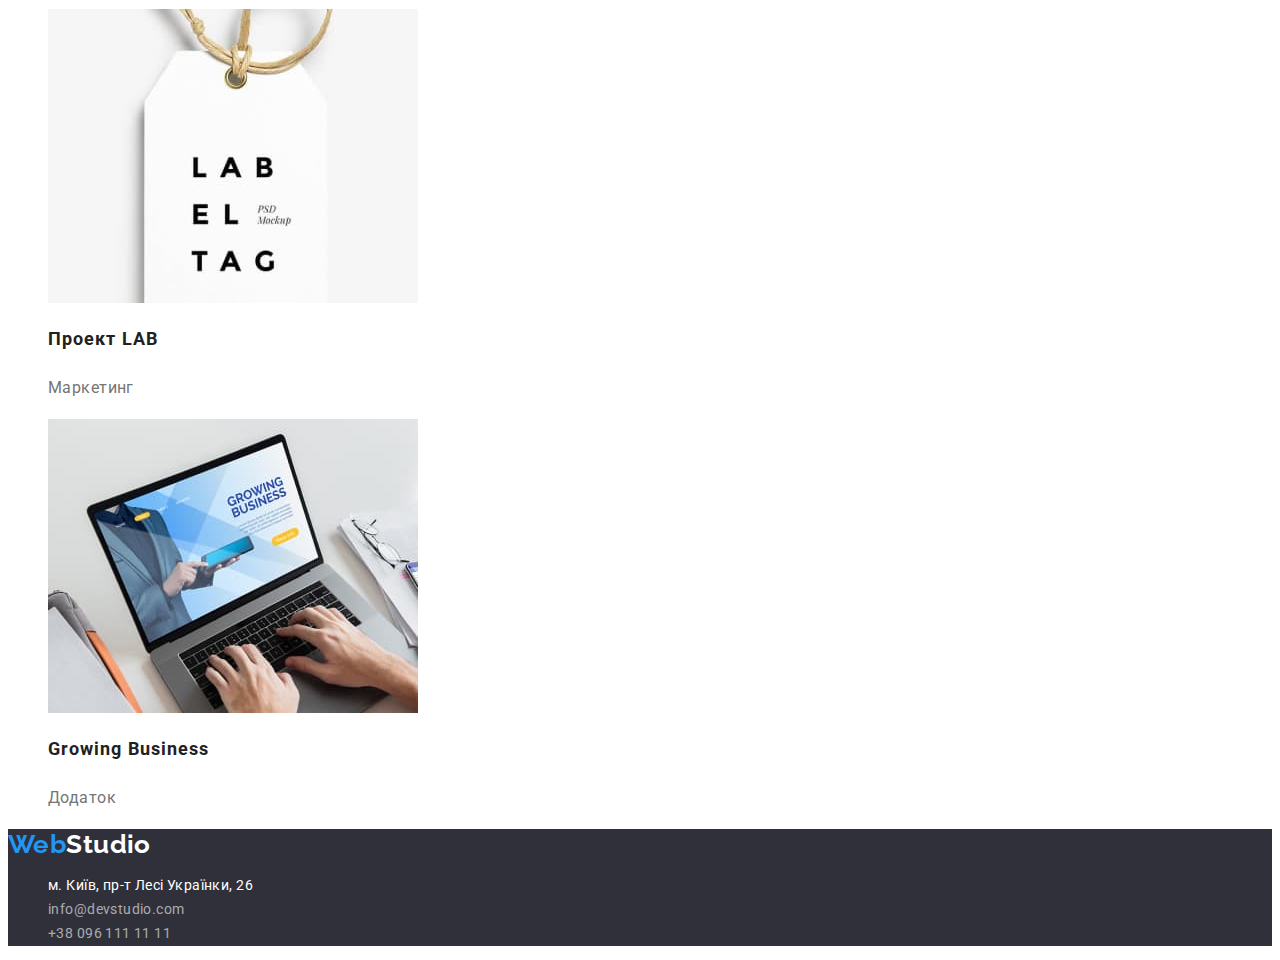
==== commit 65c1a24f: "ready HW" ====
--- a/portfolio.html
+++ b/portfolio.html
@@ -8,8 +8,8 @@
       href="https://fonts.googleapis.com/css2?family=Montserrat:wght@400;700&family=Raleway:wght@700&family=Roboto:wght@400;500;700;900&display=swap"
       rel="stylesheet"
     />
+    <title>Portfolio</title>
     <link rel="stylesheet" href="./css/styles.css" />
-    <title>Portfolio</title>
   </head>
   <body>
     <!--Шапка-->
@@ -21,7 +21,7 @@
             <a class="link nav_link" href="./index.html">Студія</a>
           </li>
           <li>
-            <a class="link nav_link" href="./portfolio.html">Портфоліо</a>
+            <a class="link nav_link portfolio" href="./portfolio.html">Портфоліо</a>
           </li>
           <li>
             <a class="link nav_link" href="/">Контакти</a>
@@ -41,7 +41,7 @@
       <section>
         <h1 class="titel-none">Портфоліо</h1>
         <ul class="portfolio-button">
-          <li><button class="portfolio-btn" type="button">Усі</button></li>
+          <li><button class="portfolio-btn all-btn" type="button">Усі</button></li>
           <li><button class="portfolio-btn" type="button">Веб-сайти</button></li>
           <li><button class="portfolio-btn" type="button">Додатки</button></li>
           <li><button class="portfolio-btn" type="button">Дизайн</button></li>
@@ -57,7 +57,7 @@
                 height="294"
               />
               <h2 class="portfolio-titel">Технокряк</h2>
-              <p class="portfolio-paragraph">Веб-сайт</p>
+              <p class="portfolio-description">Веб-сайт</p>
             </a>
           </li>
           <li>
@@ -69,7 +69,7 @@
                 height="294"
               />
               <h2 class="portfolio-titel">Постер New Orlean vs Golden Star</h2>
-              <p class="portfolio-paragraph">Дизайн</p>
+              <p class="portfolio-description">Дизайн</p>
             </a>
           </li>
           <li>
@@ -81,7 +81,7 @@
                 height="294"
               />
               <h2 class="portfolio-titel">Ресторан Seafood</h2>
-              <p class="portfolio-paragraph">Додаток</p>
+              <p class="portfolio-description">Додаток</p>
             </a>
           </li>
           <li>
@@ -93,7 +93,7 @@
                 height="294"
               />
               <h2 class="portfolio-titel">Проєкт Prime</h2>
-              <p class="portfolio-paragraph">Маркетинг</p>
+              <p class="portfolio-description">Маркетинг</p>
             </a>
           </li>
           <li>
@@ -105,7 +105,7 @@
                 height="294"
               />
               <h2 class="portfolio-titel">Проєкт Boxes</h2>
-              <p class="portfolio-paragraph">Додаток</p>
+              <p class="portfolio-description">Додаток</p>
             </a>
           </li>
           <li>
@@ -117,7 +117,7 @@
                 height="294"
               />
               <h2 class="portfolio-titel">Inspiration has no Borders</h2>
-              <p class="portfolio-paragraph">Веб-сайт</p>
+              <p class="portfolio-description">Веб-сайт</p>
             </a>
           </li>
           <li>
@@ -129,7 +129,7 @@
                 height="294"
               />
               <h2 class="portfolio-titel">Видання Limited Edition</h2>
-              <p class="portfolio-paragraph">Дизайн</p>
+              <p class="portfolio-description">Дизайн</p>
             </a>
           </li>
           <li>
@@ -141,7 +141,7 @@
                 height="294"
               />
               <h2 class="portfolio-titel">Проект LAB</h2>
-              <p class="portfolio-paragraph">Маркетинг</p>
+              <p class="portfolio-description">Маркетинг</p>
             </a>
           </li>
           <li>
@@ -153,7 +153,7 @@
                 height="294"
               />
               <h2 class="portfolio-titel">Growing Business</h2>
-              <p class="portfolio-paragraph">Додаток</p>
+              <p class="portfolio-description">Додаток</p>
             </a>
           </li>
         </ul>
--- a/css/styles.css
+++ b/css/styles.css
@@ -14,22 +14,21 @@
 }
 
 body {
-  background-color: #f5f5f5;
+  background-color: #fff;
   color: var(--text-color);
-  font-family: 'Roboto', sans-serif;
-  font-style: normal;
+  font-family: 'Roboto', font-family;
   font-size: 14px;
+  letter-spacing: 0.03em;
 }
 
 /* --header-- */
 
 /* logo */
 .logo {
-  font-family: 'Raleway', sans-serif;
+  font-family: 'Raleway', font-family;
   font-weight: 700;
   font-size: 26px;
   line-height: 1.19;
-  letter-spacing: 0.03em;
   color: #000000;
 }
 
@@ -49,6 +48,11 @@
 }
 
 .nav_link:focus {
+  color: var(--accent-color);
+}
+
+.studio,
+.portfolio {
   color: var(--accent-color);
 }
 
@@ -62,6 +66,11 @@
 
 .mail:hover,
 .tel:hover {
+  color: var(--accent-color);
+}
+
+.mail:focus,
+.tel:focus {
   color: var(--accent-color);
 }
 
@@ -91,52 +100,49 @@
   cursor: pointer;
 }
 
+.hero-btn:hover,
+.hero-btn:focus {
+  background: #188ce8;
+}
+
 .titel-none {
   display: none;
 }
 
-.titel-benefits {
-  font-weight: 700;
+.benefits-titel {
+  font-size: 14px;
   line-height: 1.14;
-  letter-spacing: 0.03em;
   text-transform: uppercase;
   color: var(--titel-color);
 }
 
-.paragraph {
+.benefits-text {
   line-height: 1.71;
-  letter-spacing: 0.03em;
 }
 
 /* Чим ми займаємося */
-.titel-doing,
-.tite-team {
-  font-weight: 700;
+.titel-section {
   font-size: 36px;
   line-height: 1.17;
   text-align: center;
-  letter-spacing: 0.03em;
-  color: var(--titel-color);
-}
-
-.name {
+  color: var(--titel-color);
+}
+
+.team-name {
   font-weight: 500;
   font-size: 16px;
   line-height: 1.18;
-  letter-spacing: 0.03em;
-  color: var(--titel-color);
-}
-
-.profession {
+  color: var(--titel-color);
+}
+
+.team-position {
   font-size: 16px;
   line-height: 1.18;
-  letter-spacing: 0.03em;
 }
 
 .address {
   font-style: normal;
   line-height: 1.71;
-  letter-spacing: 0.03em;
   color: #fff;
 }
 
@@ -154,15 +160,26 @@
   color: rgba(255, 255, 255, 0.6);
 }
 
+.footer-mail:hover,
+.footer-tel:hover {
+  color: var(--accent-color);
+}
+
+.footer-mail:focus,
+.footer-tel:focus {
+  color: var(--accent-color);
+}
+
 /* portfolio-- */
 
 .portfolio-btn {
+  font-family: inherit;
   font-weight: 500;
   font-size: 16px;
   line-height: 1.62;
   text-align: center;
-  letter-spacing: 0.03em;
-  color: var(--titel-color);
+  color: var(--titel-color);
+  cursor: pointer;
 }
 
 .portfolio-btn:hover {
@@ -175,17 +192,20 @@
   background-color: var(--accent-color);
 }
 
+.all-btn {
+  color: #fff;
+  background-color: var(--accent-color);
+}
+
 .portfolio-titel {
-  font-weight: 700;
   font-size: 18px;
   line-height: 2;
   letter-spacing: 0.06em;
   color: var(--titel-color);
 }
 
-.portfolio-paragraph {
+.portfolio-description {
   font-size: 16px;
   line-height: 1.88;
-  letter-spacing: 0.03em;
   color: var(--text-color);
 }
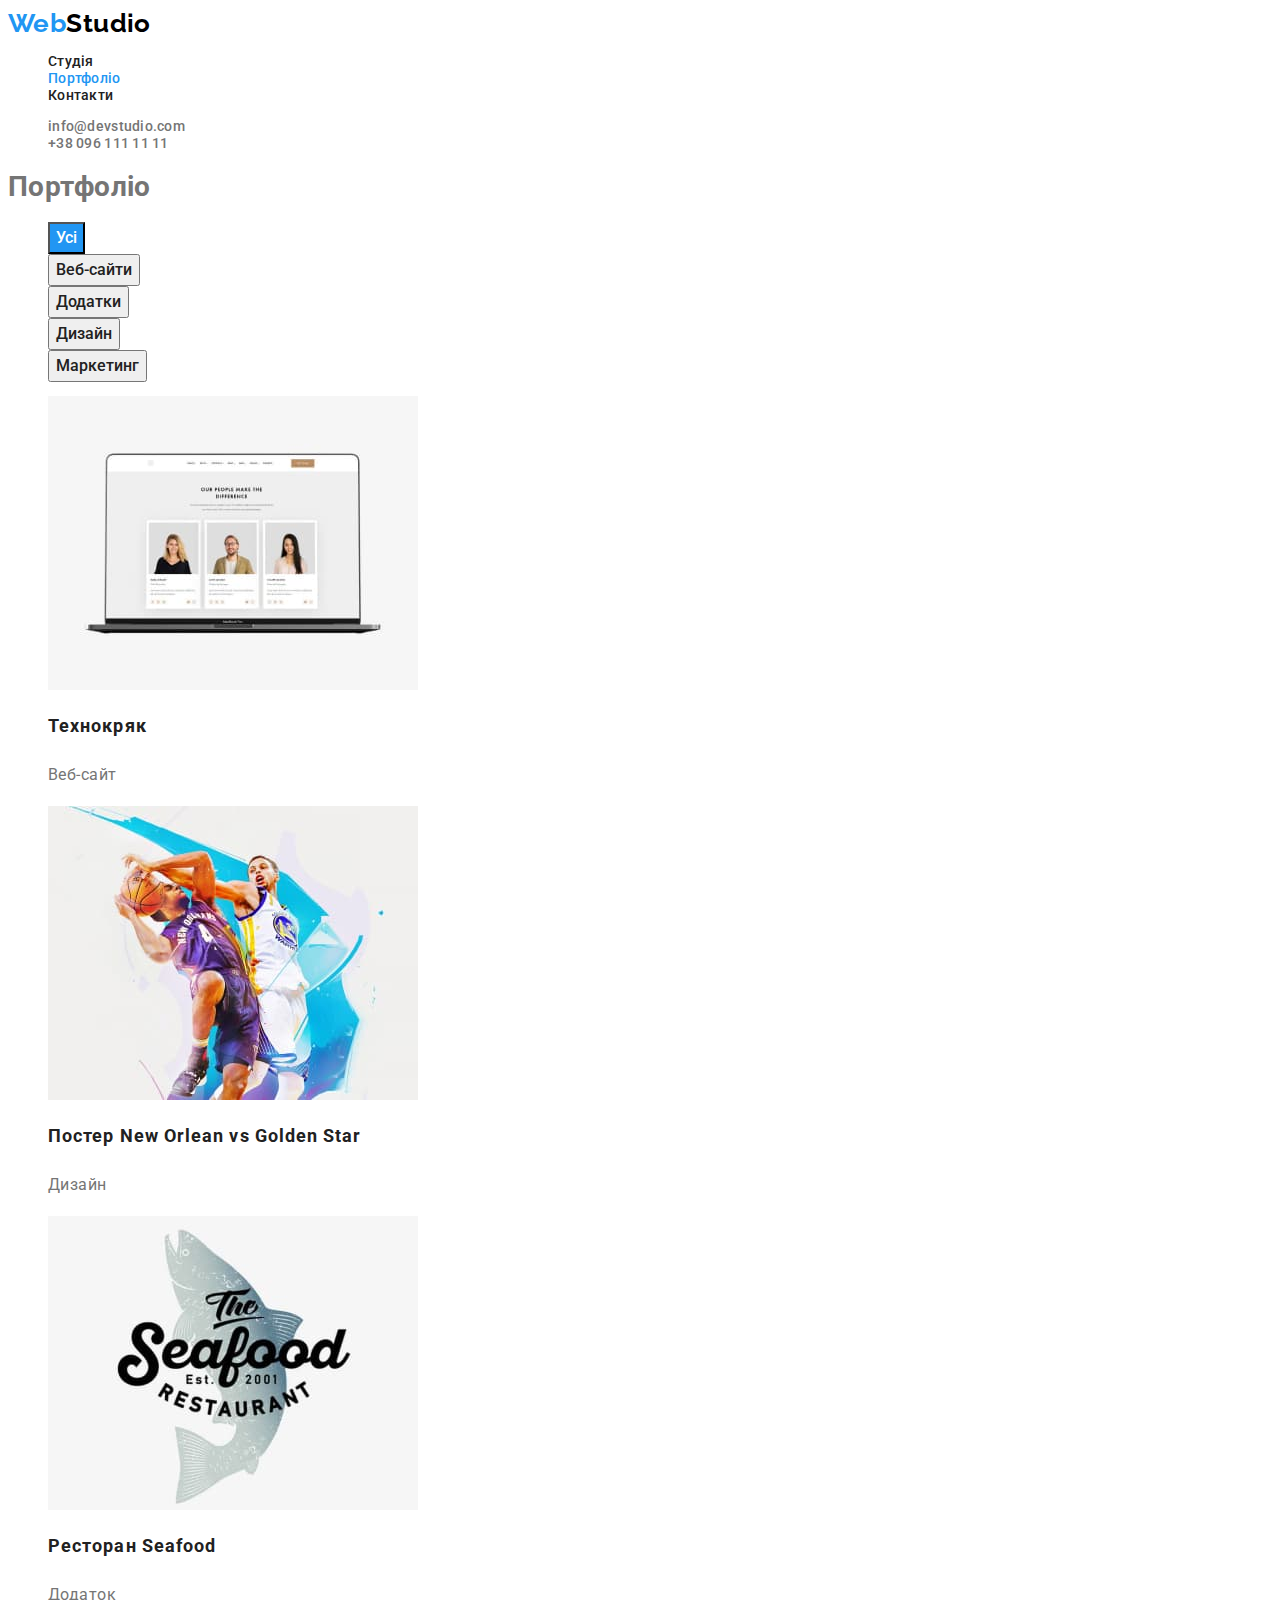
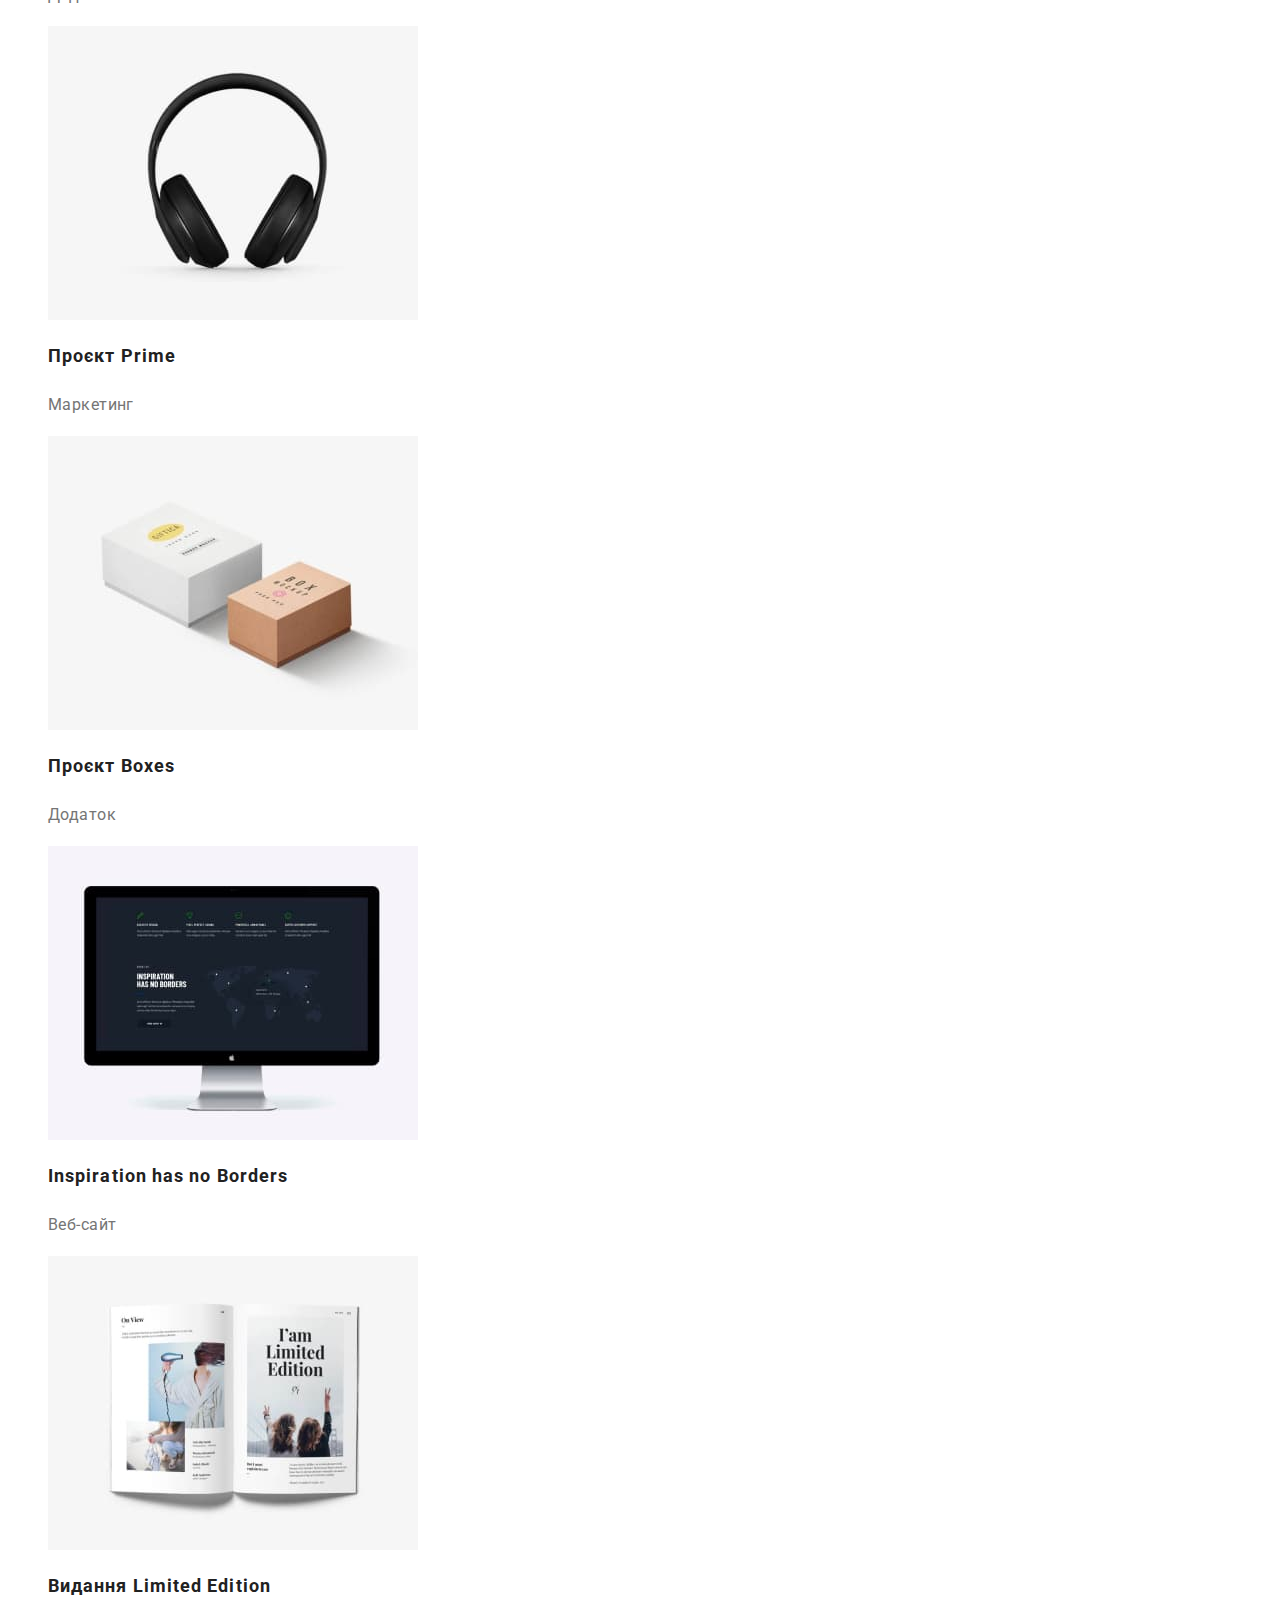
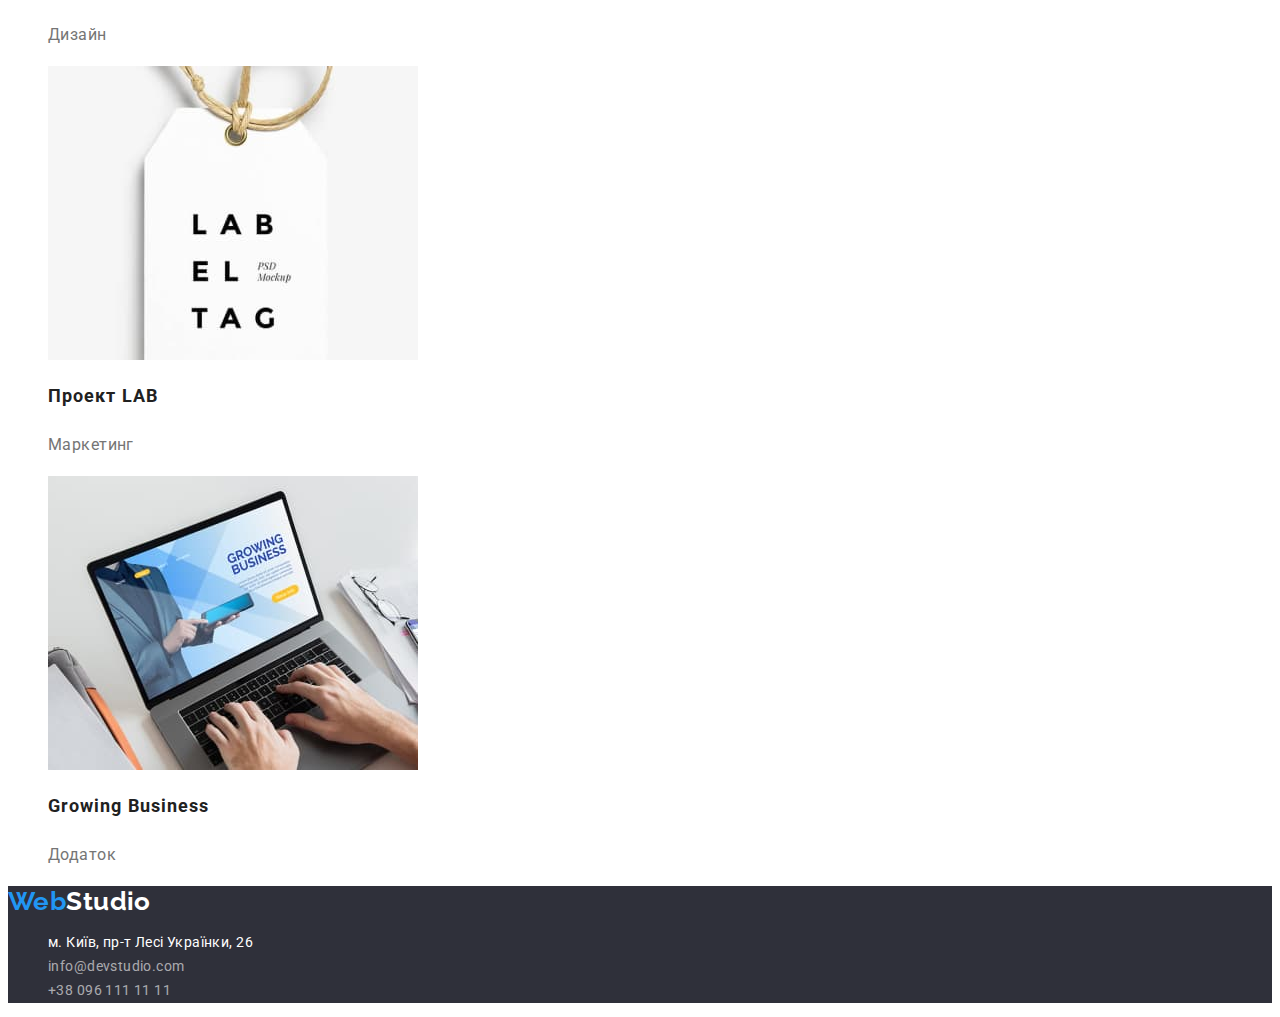
==== commit fe71bab6: "Update portfolio.html" ====
--- a/portfolio.html
+++ b/portfolio.html
@@ -40,7 +40,7 @@
     <main>
       <section>
         <h1 class="titel-none">Портфоліо</h1>
-        <ul class="portfolio-button">
+        <ul class="list portfolio-button">
           <li><button class="portfolio-btn all-btn" type="button">Усі</button></li>
           <li><button class="portfolio-btn" type="button">Веб-сайти</button></li>
           <li><button class="portfolio-btn" type="button">Додатки</button></li>
--- a/css/styles.css
+++ b/css/styles.css
@@ -105,10 +105,6 @@
   background: #188ce8;
 }
 
-.titel-none {
-  display: none;
-}
-
 .benefits-titel {
   font-size: 14px;
   line-height: 1.14;
